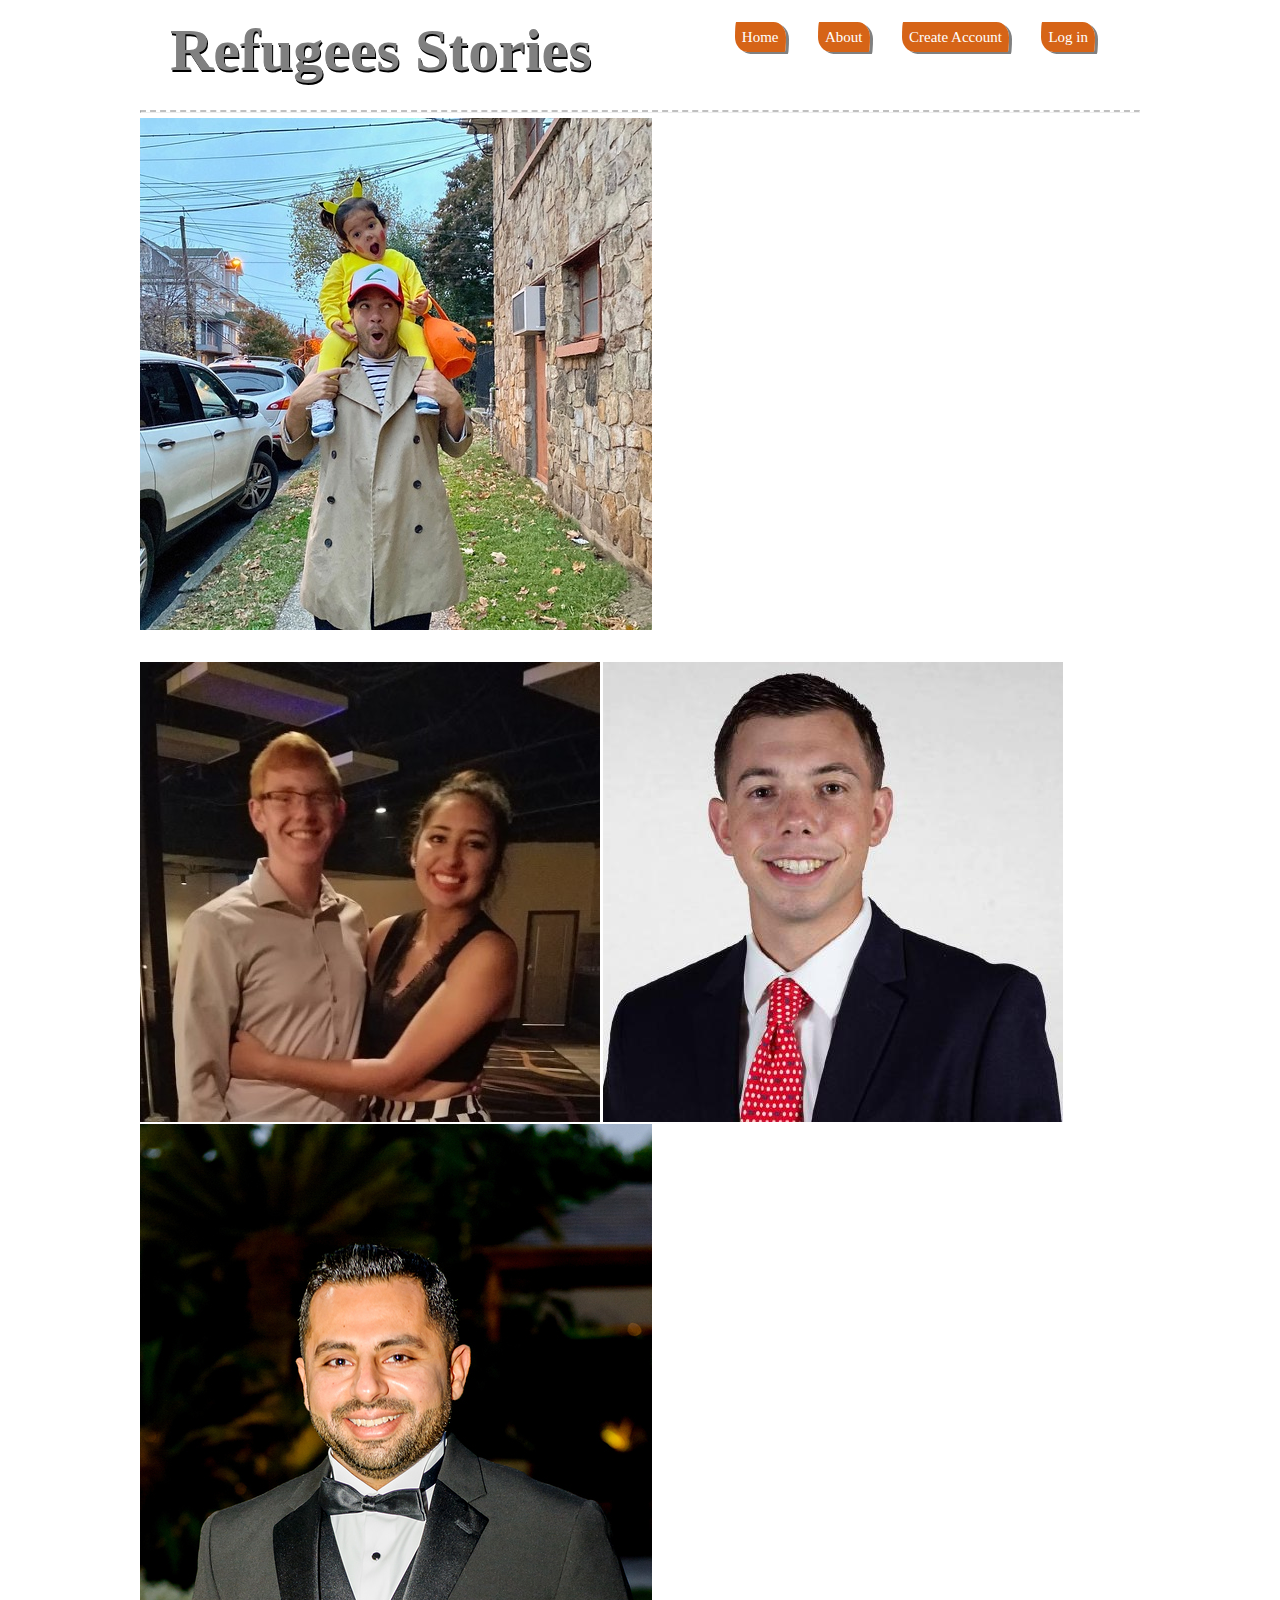
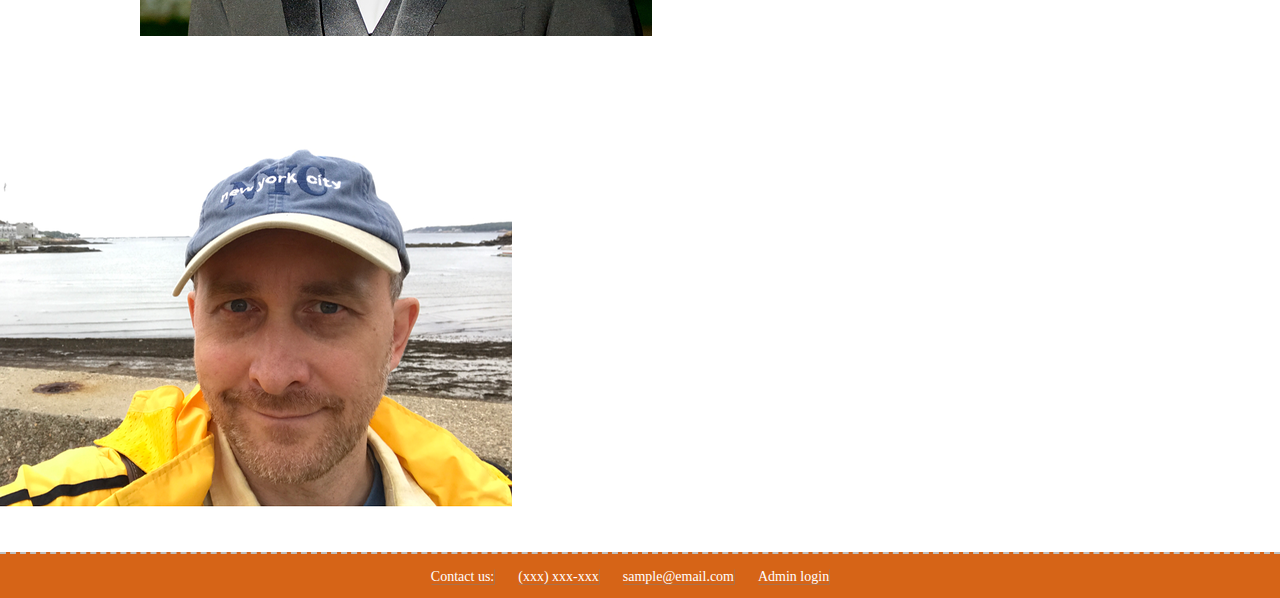
==== about.html @ 1e2b2f4b "still working" ====
<!doctype html>

<html lang="en">
<head>
  <meta charset="utf-8">

  <title>Refugees Stories</title>
  <meta name="viewport" content="width=device-width, initial-scale=1.0">
  
  <link href="css/index.css" rel="stylesheet">
  <link href="https://fonts.googleapis.com/css?family=Bebas+Neue&display=swap" rel="stylesheet">
  <!--[if lt IE 9]>
    <script src="https://cdnjs.cloudflare.com/ajax/libs/html5shiv/3.7.3/html5shiv.js"></script>
  <![endif]-->
</head>

<body>

  
     
  <div class="container home">
      <nav class="navigation">
        <div class="refugees-stories">Refugees Stories</div>
          <div>
          <a href="index.html">Home</a>
          <a href="#">About</a>
          <a href="#">Create Account</a>
          <a href="#" class="log">Log in</a>
          </div>
          </nav>
          <hr>
          <img class="refugees" src="img/ariel.jfif" alt=".">
         
        

    
      <div class="text-content">
        <h2></h2>
        <p></p> 
        <p></p>
        
      </div>
     <div class="img-content">
        <img src="img/chase.jfif">
        <img src="img/nathan.jfif" alt=".">
      </div>
    </section>

   
          <img src="img/remon.jfif" class="img-fluid rounded" alt=".">
      
      </div>
     
    </section>
    <section class="content-destination">
      <img src="img/vlad.png" alt="Second slide">
    
      
    </section>
  </div><!-- container -->

  <footer class="footer">
    <p>
    <a>Contact us:</a>
      <a>(xxx) xxx-xxx</a>
        <a>sample@email.com</a>
      <a>Admin login</a> </p>
  </footer>

</body>
</html>
---- css/index.css ----
.btn-styling {
  background-color: #117b96;
  color: white;
  padding: 15px 32px;
  text-align: center;
  font-size: 1.8em;
  border-radius: 20px;
  width: 210px;
}
.mobile-styling {
  display: flex;
  flex-direction: column;
  width: 100%;
  margin-left: 3px;
  font-size: 10px;
}
.direction {
  display: flex;
  flex-direction: column;
  width: 95%;
}
/* http://meyerweb.com/eric/tools/css/reset/ 
   v2.0 | 20110126
   License: none (public domain)
*/
html,
body,
div,
span,
applet,
object,
iframe,
h1,
h2,
h3,
h4,
h5,
h6,
p,
blockquote,
pre,
a,
abbr,
acronym,
address,
big,
cite,
code,
del,
dfn,
em,
img,
ins,
kbd,
q,
s,
samp,
small,
strike,
strong,
sub,
sup,
tt,
var,
b,
u,
i,
center,
dl,
dt,
dd,
ol,
ul,
li,
fieldset,
form,
label,
legend,
table,
caption,
tbody,
tfoot,
thead,
tr,
th,
td,
article,
aside,
canvas,
details,
embed,
figure,
figcaption,
footer,
header,
hgroup,
menu,
nav,
output,
ruby,
section,
summary,
time,
mark,
audio,
video {
  margin: 0;
  padding: 0;
  border: 0;
  font-size: 100%;
  font: inherit;
  vertical-align: baseline;
}
/* HTML5 display-role reset for older browsers */
article,
aside,
details,
figcaption,
figure,
footer,
header,
hgroup,
menu,
nav,
section {
  display: block;
}
body {
  line-height: 1;
}
ol,
ul {
  list-style: none;
}
blockquote,
q {
  quotes: none;
}
blockquote:before,
blockquote:after,
q:before,
q:after {
  content: '';
  content: none;
}
table {
  border-collapse: collapse;
  border-spacing: 0;
}
* {
  box-sizing: border-box;
}
html {
  font-size: 62.5%;
}
html,
body {
  font-family: 'Alegreya', serif;
  
}
h1,
h2,
h3,
h4 {
  font-family: 'Lobster', cursive;
}
h5 {
  font-family: 'Indie Flower', cursive;
}
h1 {
  font-size: 4rem;
}
h2 {
  font-family: 'Bebas Neue', cursive;
  text-shadow: 1px 1px gray;
  font-size: 2.8rem;
  padding-bottom: 10px;
}
h4 {
  
  font-family: 'Lobster', cursive;
font-weight: 700;
  font-size: 2.0rem;
  padding-bottom: 10px;
}
p {
  line-height: 1.5;
  font-size: 1.4rem;
  padding-bottom: 10px;
}
img {
  max-width: 100%;
  height: auto;
}
.container {
  max-width: 1000px;
  width: auto;
  margin: 0 auto;
}
.navigation {
  display: flex;
  justify-content: space-between;
  margin: 30px;
}
@media (max-width: 500px) {
  .navigation {
    display: flex;
    flex-direction: column;
    align-items: center;
    margin-bottom: 1px;
  }
}
.navigation a {
  margin-bottom: 10px;
  margin: 15px;
  text-align: center;
  color: white;
  font-size: 1.5rem;
  text-decoration: none;
  top: 200px;
  background-color: rgb(214, 100, 23);
  border-radius: 10px 100px / 120px;
  padding: 7px;
  box-shadow: 3px 2px gray;
  }



@media (max-width: 500px) {
  .navigation a {
    align-items: center;
    margin-bottom: 25px;
    font-size: 1.1rem;
    width: 90%;
    margin: 5px;
  }
}
.refugees-stories {
  margin-top: -10px;
  font-family: 'Alegreya', serif;
  font-weight: 900;
  font-size: 6rem;
  text-shadow: 1px 2px black;
  color: gray;
  width:auto;

    
  }

@media (max-width: 500px) {
  .refugees-stories {
    margin-bottom: 15px;
    font-weight: 700;
  font-size: 4rem;
  text-shadow: 1px 1px black;
  }
}
hr {
  border-top: 2px dashed silver;
  width: 100%;
  margin-right: 800px;
 }
.footer {
  width: 100%;
  border-top: 2px dashed silver;
  background:rgb(214, 100, 23);

  
}
.footer p {
  text-align: center;
  margin-right: 20px;
  color: white;
  font-size: 1.6rem;
  padding: 10px;
  
}


.home .content-section {
  margin: 30px 0;
  display: flex;
  flex-wrap: wrap;
  justify-content: space-between;
}
@media (max-width: 500px) {
  .home .content-section {
    display: flex;
    flex-direction: column;
    width: 100%;
    margin-left: 3px;
    font-size: 10px;
  }
}
.home .content-section .text-content {
  width: 48%;
  padding-right: 1%;
  font-size: 11px;
}
@media (max-width: 500px) {
  .home .content-section .text-content {
    display: flex;
    flex-direction: column;
    width: 100%;
    margin-left: 3px;
    font-size: 10px;
  }
}
.home .content-section .img-content {
  width: 48%;
  padding-left: 1%;
}
@media (max-width: 500px) {
  .home .content-section .img-content {
    display: flex;
    flex-direction: column;
    width: 95%;
  }
}
.home .content-section .img-content img {
  border-radius: 10px;
}
.home .inverse-content {
  padding-bottom: 30px;
  border-bottom: 2px dashed silver;
}
@media (max-width: 500px) {
  .home .inverse-content {
    display: flex;
    flex-direction: column-reverse;
    width: 100%;
  }
}
.home .inverse-content .text-content {
  padding-left: 1%;
  padding-right: 0;
}
@media (max-width: 500px) {
  .home .inverse-content .text-content {
    display: flex;
    flex-direction: column;
    width: 100%;
    margin-left: 3px;
    font-size: 10px;
  }
}
.home .inverse-content .img-content {
  padding-right: 1%;
  padding-left: 0;
}
@media (max-width: 500px) {
  .home .inverse-content .img-content {
    display: flex;
    flex-direction: column;
    width: 95%;
  }
}
.home .content-destination {
  width: 75%;
  margin: 0 auto 30px;
}
.home .content-destination img {
  border-radius: 10px;
}
.home .content-pick {
  padding-top: 30px;
  border-top: 2px dashed silver;
  display: flex;
  justify-content: space-between;
}
@media (max-width: 500px) {
  .home .content-pick {
    display: flex;
    flex-direction: column;
    margin-left: 10px;
  }
}
.home .content-pick .destination {
  width: 30%;
  margin-bottom: 30px;
}
@media (max-width: 500px) {
  .home .content-pick .destination {
    display: flex;
    flex-direction: column;
    align-items: center;
    width: 100%;
  }
}
.home .content-pick .destination .btn {
  background-color: #117b96;
  color: white;
  padding: 15px 28px;
  text-align: center;
  font-size: 1.2em;
  border-radius: 25px;
  width: 130px;
}
.home .first-content > p {
  border-bottom: 2px dashed silver;
  margin-bottom: 5px;
  margin-left: 10px;
  font-size: 14px;
}

a {
  margin: 10px;
  font-size: 14px;
  box-shadow: 0.5px 0.5px gray;
}

@media (max-width: 500px) {
  .footer p {
    font-size: 12px;
   
  }
}

.home h2 {
  margin-left: 3px;
}


.refugees:hover {
  animation: shake 0.82s cubic-bezier(.36,.07,.19,.97) both;
  transform: translate3d(0, 0, 0);
  perspective: 1000px;
}

@keyframes shake {
  10%, 90% {
    transform: translate3d(-1px, 0, 0);
  }
  
  20%, 80% {
    transform: translate3d(2px, 0, 0);
  }

  30%, 50%, 70% {
    transform: translate3d(-4px, 0, 0);
  }

  40%, 60% {
    transform: translate3d(4px, 0, 0);
  }
}

a:active {
  
  transform: translateY(4px);
}
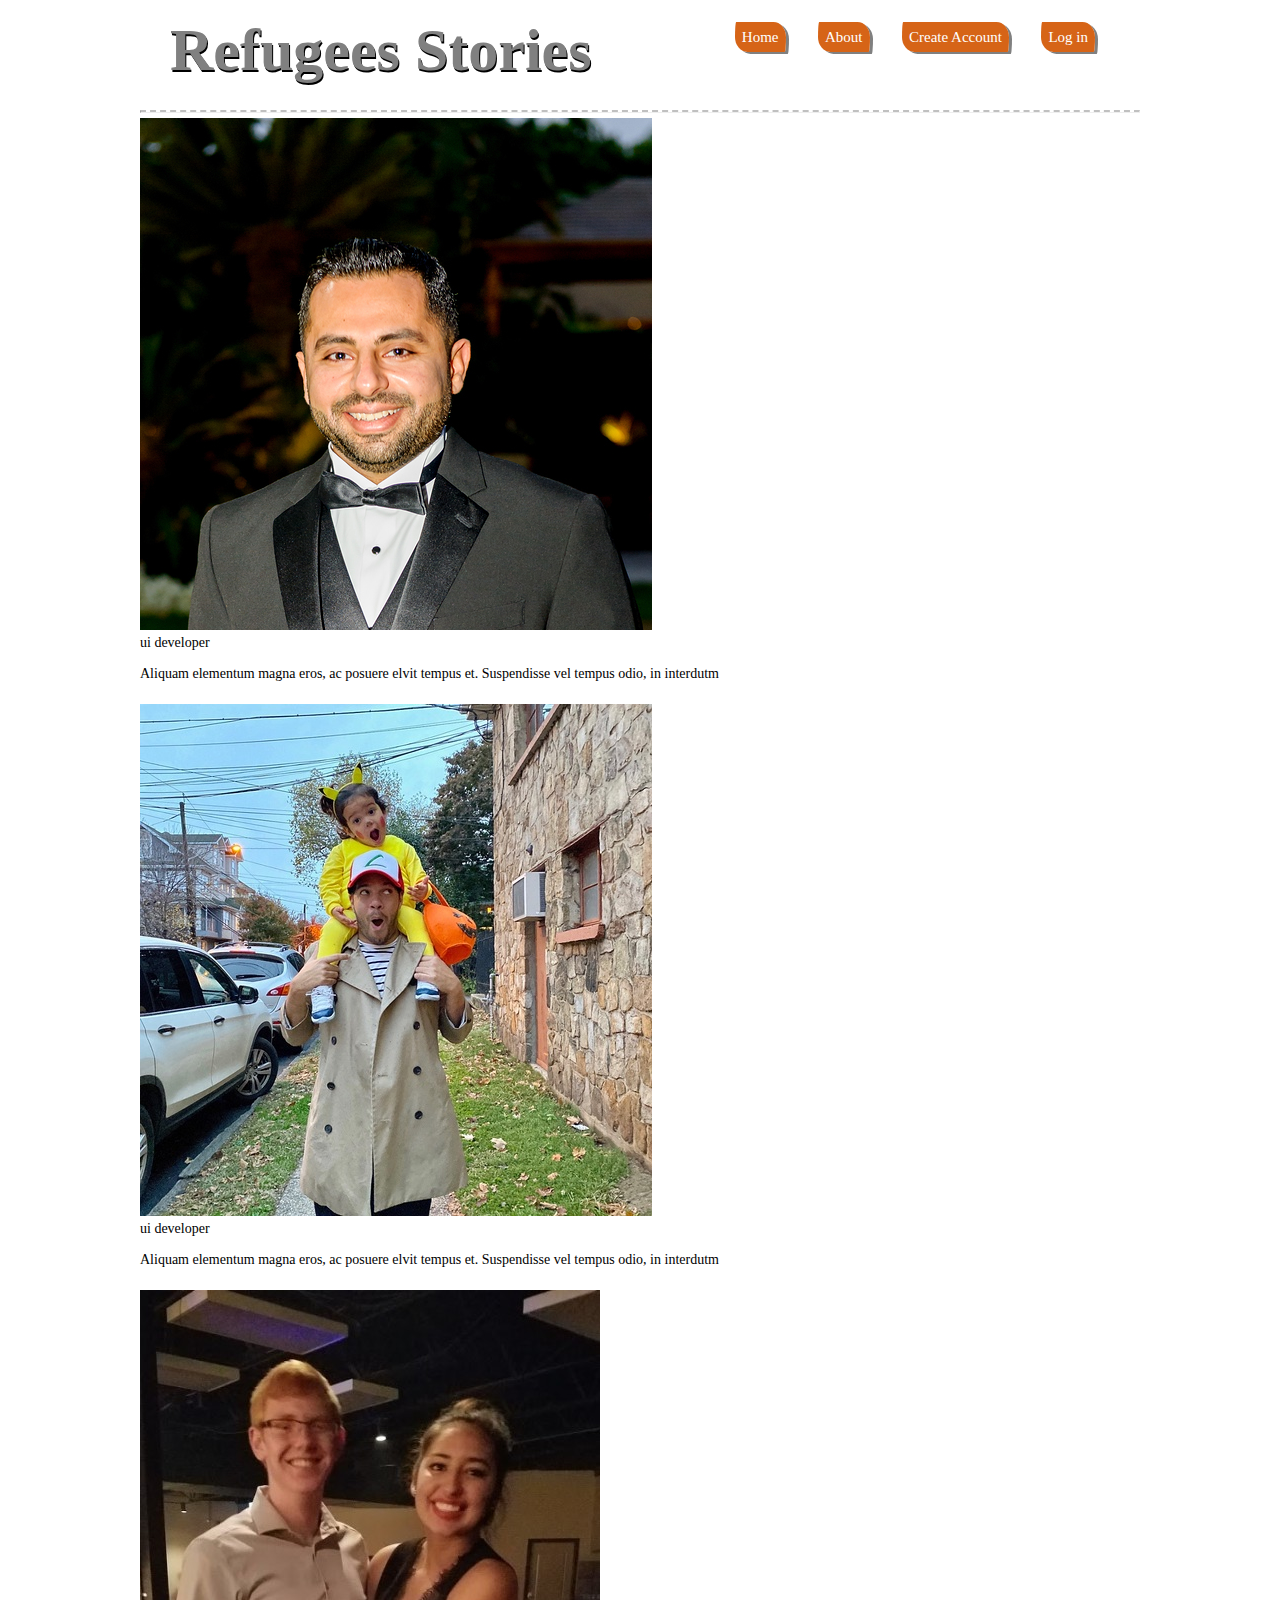
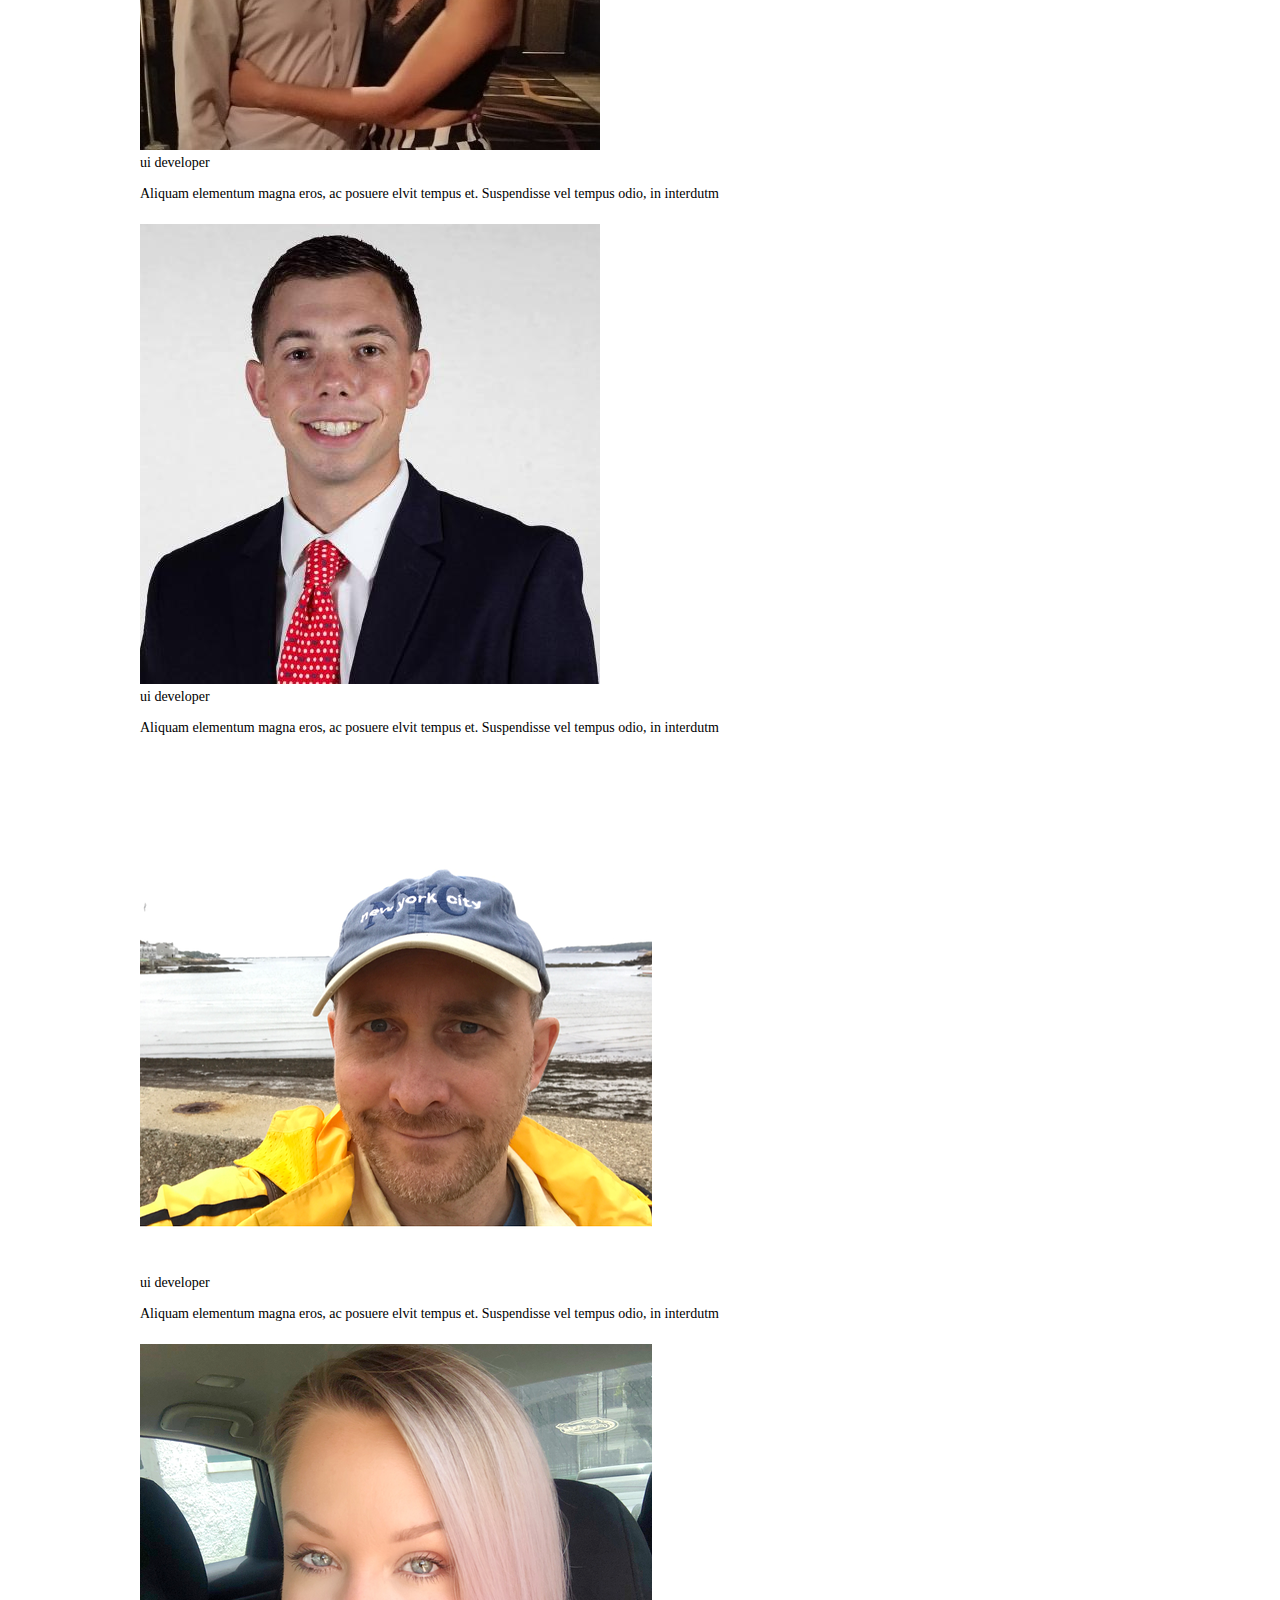
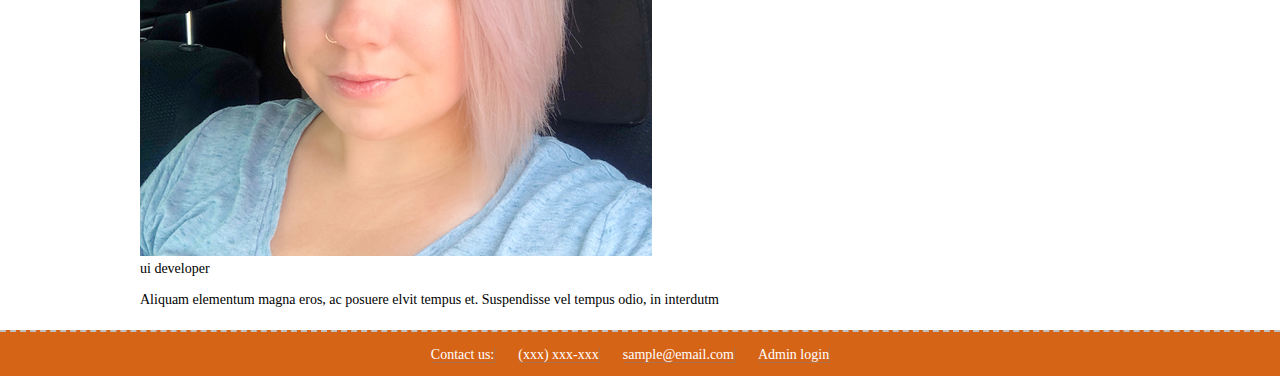
==== commit f0ad2354: "about page" ====
--- a/about.html
+++ b/about.html
@@ -8,6 +8,7 @@
   <meta name="viewport" content="width=device-width, initial-scale=1.0">
   
   <link href="css/index.css" rel="stylesheet">
+  <link rel="stylesheet" href="https://cdnjs.cloudflare.com/ajax/libs/font-awesome/4.7.0/css/font-awesome.min.css">
   <link href="https://fonts.googleapis.com/css?family=Bebas+Neue&display=swap" rel="stylesheet">
   <!--[if lt IE 9]>
     <script src="https://cdnjs.cloudflare.com/ajax/libs/html5shiv/3.7.3/html5shiv.js"></script>
@@ -29,32 +30,56 @@
           </div>
           </nav>
           <hr>
-          <img class="refugees" src="img/ariel.jfif" alt=".">
-         
+
+  <section>
         
+          <div class="remon">
+          <img src="img/remon.jfif" >
+          <p>ui developer</p> 
+          <p>Aliquam elementum magna eros, ac posuere elvit tempus et. Suspendisse vel tempus odio, in interdutm</p>
+              <i class="fab fa-github"></i>
+              <i class="fab fa-linkedin"></i>
+            </div>
+          
+            <div class="ariel">
+          <img src="img/ariel.jfif">
+          <p>ui developer</p>
+          <p>Aliquam elementum magna eros, ac posuere elvit tempus et. Suspendisse vel tempus odio, in interdutm</p>
+          <i class="fab fa-github"></i>
+          <i class="fab fa-linkedin"></i>
+        </div>
+      
+        <div class="chase">
+        <img src="img/chase.jfif">
+        <p>ui developer</p>
+        <p>Aliquam elementum magna eros, ac posuere elvit tempus et. Suspendisse vel tempus odio, in interdutm</p>
+        <i class="fab fa-github"></i>
+              <i class="fab fa-linkedin"></i>
+            </div>
 
-    
-      <div class="text-content">
-        <h2></h2>
-        <p></p> 
-        <p></p>
-        
+              <div class="nathan">
+        <img src="img/nathan.jfif" >
+        <p>ui developer</p>
+        <p>Aliquam elementum magna eros, ac posuere elvit tempus et. Suspendisse vel tempus odio, in interdutm</p>
+     <i class="fab fa-github"></i>
+              <i class="fab fa-linkedin"></i>
+            </div>
+
+              <div class="vlad">
+      <img src="img/vlad.png" >
+      <p>ui developer</p>
+      <p>Aliquam elementum magna eros, ac posuere elvit tempus et. Suspendisse vel tempus odio, in interdutm</p>
+      <i class="fab fa-github"></i>
+      <i class="fab fa-linkedin"></i>
+    </div>
+
+      <div class="lindsey">
+      <img src="img/lindsey.png" >
+      <p>ui developer</p>
+      <p>Aliquam elementum magna eros, ac posuere elvit tempus et. Suspendisse vel tempus odio, in interdutm</p>
+      <i class="fab fa-github"></i>
+      <i class="fab fa-linkedin"></i>
       </div>
-     <div class="img-content">
-        <img src="img/chase.jfif">
-        <img src="img/nathan.jfif" alt=".">
-      </div>
-    </section>
-
-   
-          <img src="img/remon.jfif" class="img-fluid rounded" alt=".">
-      
-      </div>
-     
-    </section>
-    <section class="content-destination">
-      <img src="img/vlad.png" alt="Second slide">
-    
       
     </section>
   </div><!-- container -->
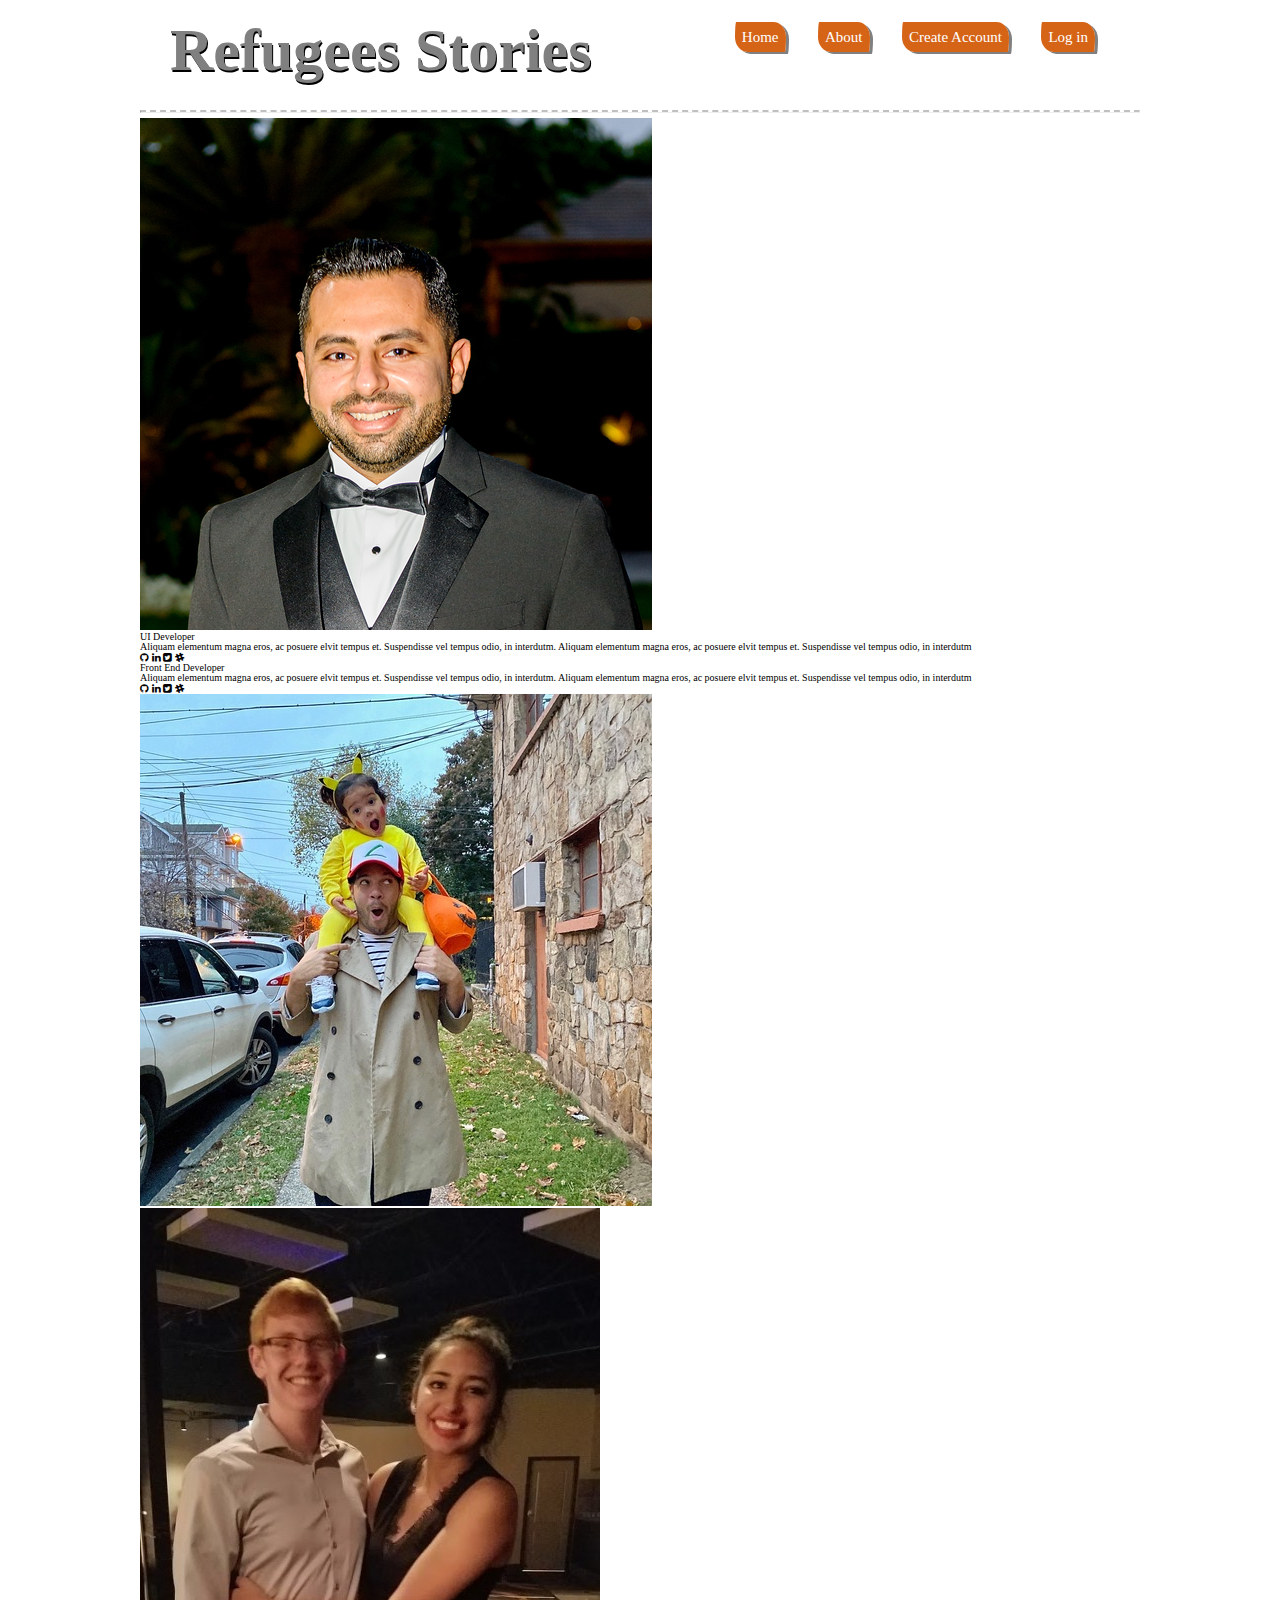
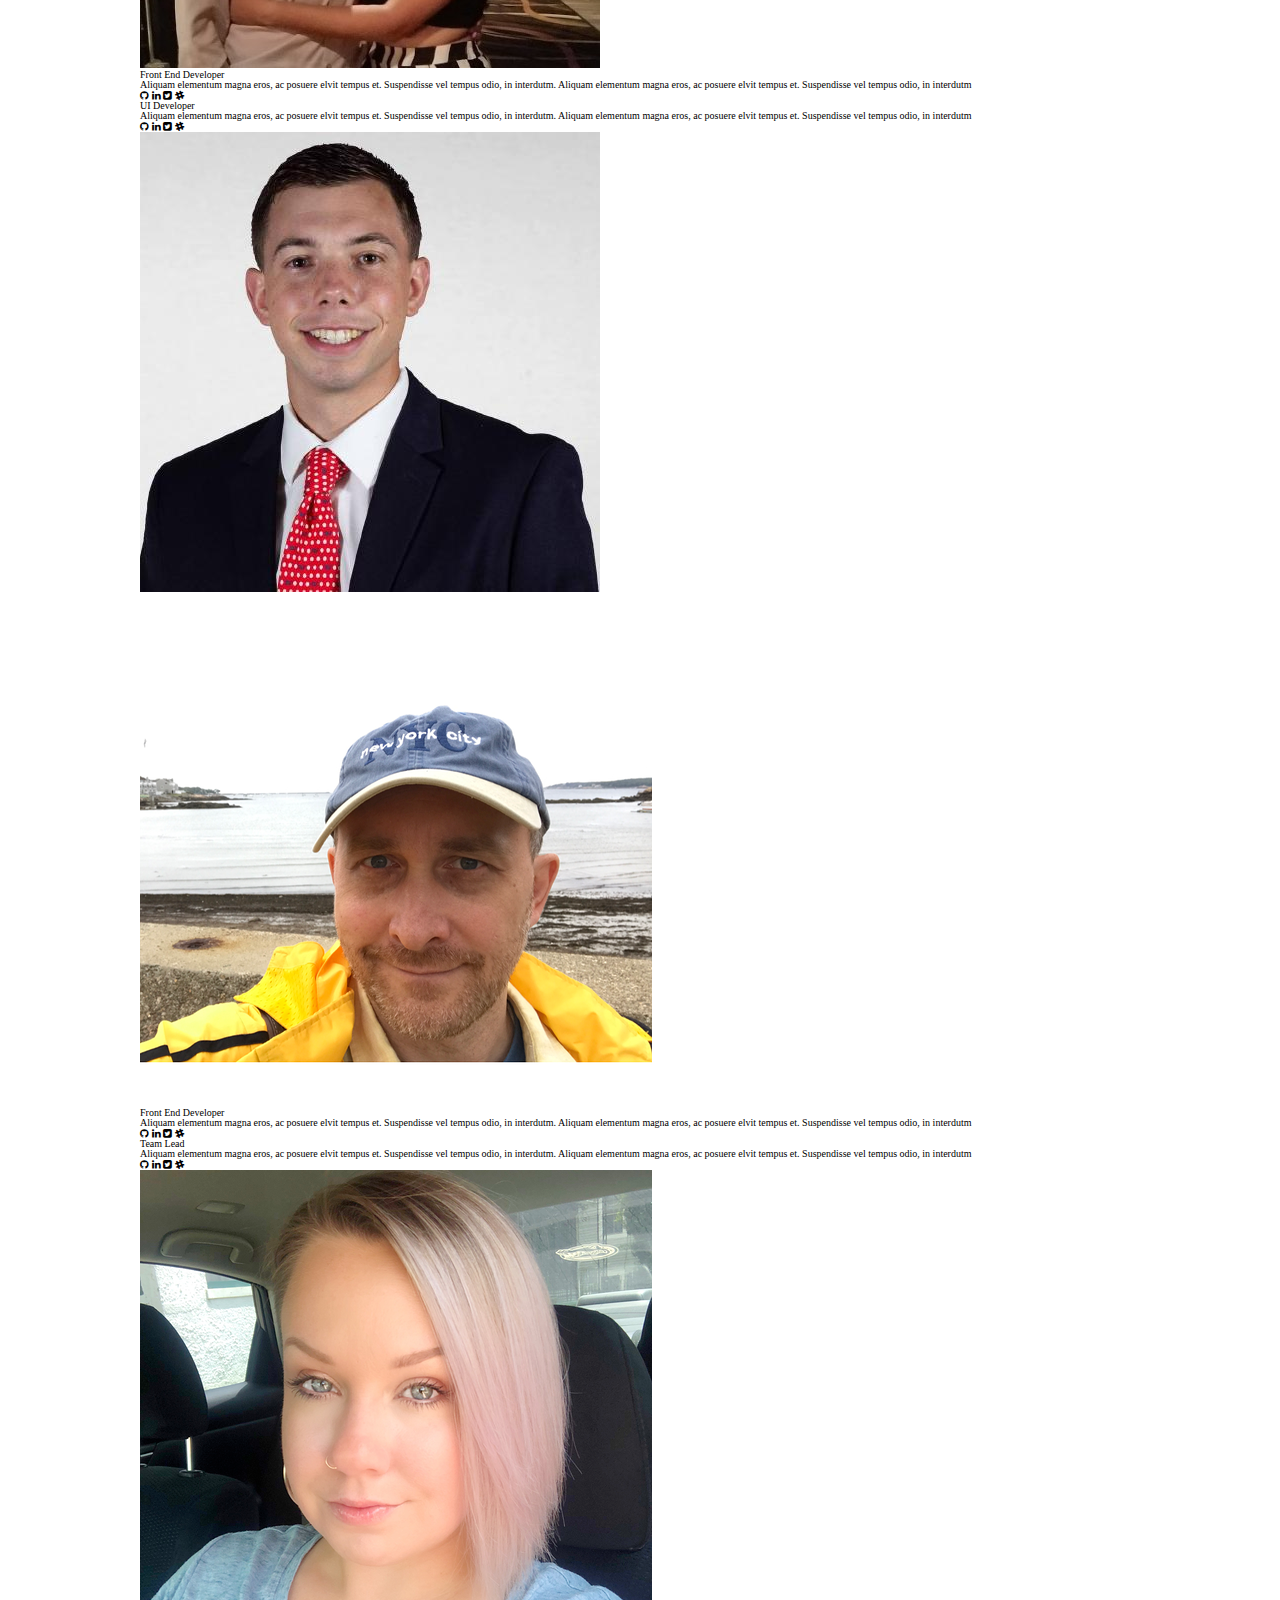
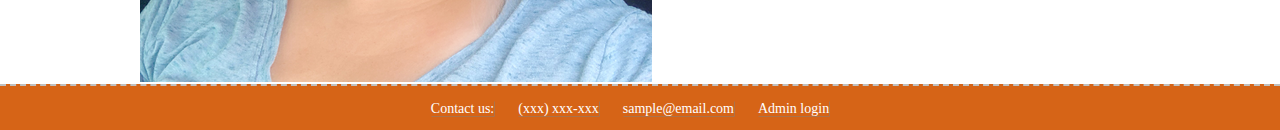
==== commit 69092015: "Add files via upload" ====
--- a/about.html
+++ b/about.html
@@ -1,96 +1,144 @@
-<!doctype html>
-
-<html lang="en">
-<head>
-  <meta charset="utf-8">
-
-  <title>Refugees Stories</title>
-  <meta name="viewport" content="width=device-width, initial-scale=1.0">
-  
-  <link href="css/index.css" rel="stylesheet">
-  <link rel="stylesheet" href="https://cdnjs.cloudflare.com/ajax/libs/font-awesome/4.7.0/css/font-awesome.min.css">
-  <link href="https://fonts.googleapis.com/css?family=Bebas+Neue&display=swap" rel="stylesheet">
-  <!--[if lt IE 9]>
-    <script src="https://cdnjs.cloudflare.com/ajax/libs/html5shiv/3.7.3/html5shiv.js"></script>
-  <![endif]-->
-</head>
-
-<body>
-
-  
-     
-  <div class="container home">
-      <nav class="navigation">
-        <div class="refugees-stories">Refugees Stories</div>
-          <div>
-          <a href="index.html">Home</a>
-          <a href="#">About</a>
-          <a href="#">Create Account</a>
-          <a href="#" class="log">Log in</a>
-          </div>
-          </nav>
-          <hr>
-
-  <section>
-        
-          <div class="remon">
-          <img src="img/remon.jfif" >
-          <p>ui developer</p> 
-          <p>Aliquam elementum magna eros, ac posuere elvit tempus et. Suspendisse vel tempus odio, in interdutm</p>
-              <i class="fab fa-github"></i>
-              <i class="fab fa-linkedin"></i>
-            </div>
-          
-            <div class="ariel">
-          <img src="img/ariel.jfif">
-          <p>ui developer</p>
-          <p>Aliquam elementum magna eros, ac posuere elvit tempus et. Suspendisse vel tempus odio, in interdutm</p>
-          <i class="fab fa-github"></i>
-          <i class="fab fa-linkedin"></i>
-        </div>
-      
-        <div class="chase">
-        <img src="img/chase.jfif">
-        <p>ui developer</p>
-        <p>Aliquam elementum magna eros, ac posuere elvit tempus et. Suspendisse vel tempus odio, in interdutm</p>
-        <i class="fab fa-github"></i>
-              <i class="fab fa-linkedin"></i>
-            </div>
-
-              <div class="nathan">
-        <img src="img/nathan.jfif" >
-        <p>ui developer</p>
-        <p>Aliquam elementum magna eros, ac posuere elvit tempus et. Suspendisse vel tempus odio, in interdutm</p>
-     <i class="fab fa-github"></i>
-              <i class="fab fa-linkedin"></i>
-            </div>
-
-              <div class="vlad">
-      <img src="img/vlad.png" >
-      <p>ui developer</p>
-      <p>Aliquam elementum magna eros, ac posuere elvit tempus et. Suspendisse vel tempus odio, in interdutm</p>
-      <i class="fab fa-github"></i>
-      <i class="fab fa-linkedin"></i>
-    </div>
-
-      <div class="lindsey">
-      <img src="img/lindsey.png" >
-      <p>ui developer</p>
-      <p>Aliquam elementum magna eros, ac posuere elvit tempus et. Suspendisse vel tempus odio, in interdutm</p>
-      <i class="fab fa-github"></i>
-      <i class="fab fa-linkedin"></i>
-      </div>
-      
-    </section>
-  </div><!-- container -->
-
-  <footer class="footer">
-    <p>
-    <a>Contact us:</a>
-      <a>(xxx) xxx-xxx</a>
-        <a>sample@email.com</a>
-      <a>Admin login</a> </p>
-  </footer>
-
-</body>
+<!doctype html>
+
+<html lang="en">
+<head>
+  <meta charset="utf-8">
+
+  <title>Refugees Stories</title>
+  <meta name="viewport" content="width=device-width, initial-scale=1.0">
+  
+  <link href="css/index.css" rel="stylesheet">
+  <link rel="stylesheet" href="https://cdnjs.cloudflare.com/ajax/libs/font-awesome/4.7.0/css/font-awesome.min.css">
+  <link href="https://fonts.googleapis.com/css?family=Bebas+Neue&display=swap" rel="stylesheet">
+  <!--[if lt IE 9]>
+    <script src="https://cdnjs.cloudflare.com/ajax/libs/html5shiv/3.7.3/html5shiv.js"></script>
+  <![endif]-->
+</head>
+
+<body>
+
+  
+     
+  <div class="container home">
+      <nav class="navigation">
+        <div class="refugees-stories">Refugees Stories</div>
+          <div>
+          <a href="index.html">Home</a>
+          <a href="#">About</a>
+          <a href="#">Create Account</a>
+          <a href="#" class="log">Log in</a>
+          </div>
+          </nav>
+          <hr>
+
+  
+        
+   
+          <div class="remon">
+          <img class="remon1" src="img/remon.jfif" >
+        
+        <div class="remon2">
+          <div class="dev">UI Developer</div> 
+          <div class="bio">Aliquam elementum magna eros, ac posuere elvit tempus et.
+              Suspendisse vel tempus odio, in interdutm. Aliquam elementum magna eros, ac posuere elvit tempus et.
+              Suspendisse vel tempus odio, in interdutm</div>
+              <div class="icons"><i class="fa fa-github"></i>
+              <i class="fa fa-linkedin"></i>
+              <i class="fa fa-twitter-square"></i>
+              <i class="fa fa-slack"></i> </div>
+        </div>
+      </div>
+     
+
+            <div class="ariel">
+                
+                <div class="ariel2">
+          <div class="dev1">Front End Developer</div>
+          <div class="bio1">Aliquam elementum magna eros, ac posuere elvit tempus et.
+              Suspendisse vel tempus odio, in interdutm. Aliquam elementum magna eros, ac posuere elvit tempus et.
+              Suspendisse vel tempus odio, in interdutm</div>
+              <div class="icons"><i class="fa fa-github"></i>
+                <i class="fa fa-linkedin"></i>
+                <i class="fa fa-twitter-square"></i>
+                <i class="fa fa-slack"></i> </div>
+        </div>
+          <img class="ariel1" src="img/ariel.jfif">
+            </div>
+      
+
+            <div class="chase">
+        
+        <img class="remon1" src="img/chase.jfif">
+        <div class="chase2">
+        <div class="dev">Front End Developer</div>
+        <div class="bio">Aliquam elementum magna eros, ac posuere elvit tempus et.
+            Suspendisse vel tempus odio, in interdutm. Aliquam elementum magna eros, ac posuere elvit tempus et.
+            Suspendisse vel tempus odio, in interdutm</div>
+            <div class="icons"><i class="fa fa-github"></i>
+              <i class="fa fa-linkedin"></i>
+              <i class="fa fa-twitter-square"></i>
+              <i class="fa fa-slack"></i> </div>
+            </div>
+          </div>
+
+              <div class="nathan">
+                  <div class="nathan2">
+        <div class="dev1">UI Developer</div>
+        <div class="bio1">Aliquam elementum magna eros, ac posuere elvit tempus et.
+            Suspendisse vel tempus odio, in interdutm. Aliquam elementum magna eros, ac posuere elvit tempus et.
+            Suspendisse vel tempus odio, in interdutm</div>
+            <div class="icons"><i class="fa fa-github"></i>
+              <i class="fa fa-linkedin"></i>
+              <i class="fa fa-twitter-square"></i>
+              <i class="fa fa-slack"></i> </div>
+            </div>
+            <img class="nathan1" src="img/nathan.jfif" >
+          </div>
+
+
+
+
+
+              <div class="vlad">
+      <img class="remon1" src="img/vlad.png" >
+      <div class="vlad2">
+      <div class="dev">Front End Developer </div>
+      <div class="bio">Aliquam elementum magna eros, ac posuere elvit tempus et.
+          Suspendisse vel tempus odio, in interdutm. Aliquam elementum magna eros, ac posuere elvit tempus et.
+          Suspendisse vel tempus odio, in interdutm</div>
+          <div class="icons"><i class="fa fa-github"></i>
+            <i class="fa fa-linkedin"></i>
+            <i class="fa fa-twitter-square"></i>
+            <i class="fa fa-slack"></i> </div>
+    </div>
+    </div>
+
+      <div class="lindsey">
+          <div class="lindsey2">
+      <div class="dev1">Team Lead</div>
+      <div class="bio1">Aliquam elementum magna eros, ac posuere elvit tempus et.
+         Suspendisse vel tempus odio, in interdutm. Aliquam elementum magna eros, ac posuere elvit tempus et.
+         Suspendisse vel tempus odio, in interdutm</div>
+         <div class="icons"><i class="fa fa-github"></i>
+          <i class="fa fa-linkedin"></i>
+          <i class="fa fa-twitter-square"></i>
+          <i class="fa fa-slack"></i> </div>
+      </div>
+      <img class="lindsey1" src="img/lindsey.png" >
+      </div>
+
+
+
+  
+  </div><!-- container -->
+
+  <footer class="footer">
+    <p>
+    <a>Contact us:</a>
+      <a>(xxx) xxx-xxx</a>
+        <a>sample@email.com</a>
+      <a>Admin login</a> </p>
+  </footer>
+
+</body>
 </html>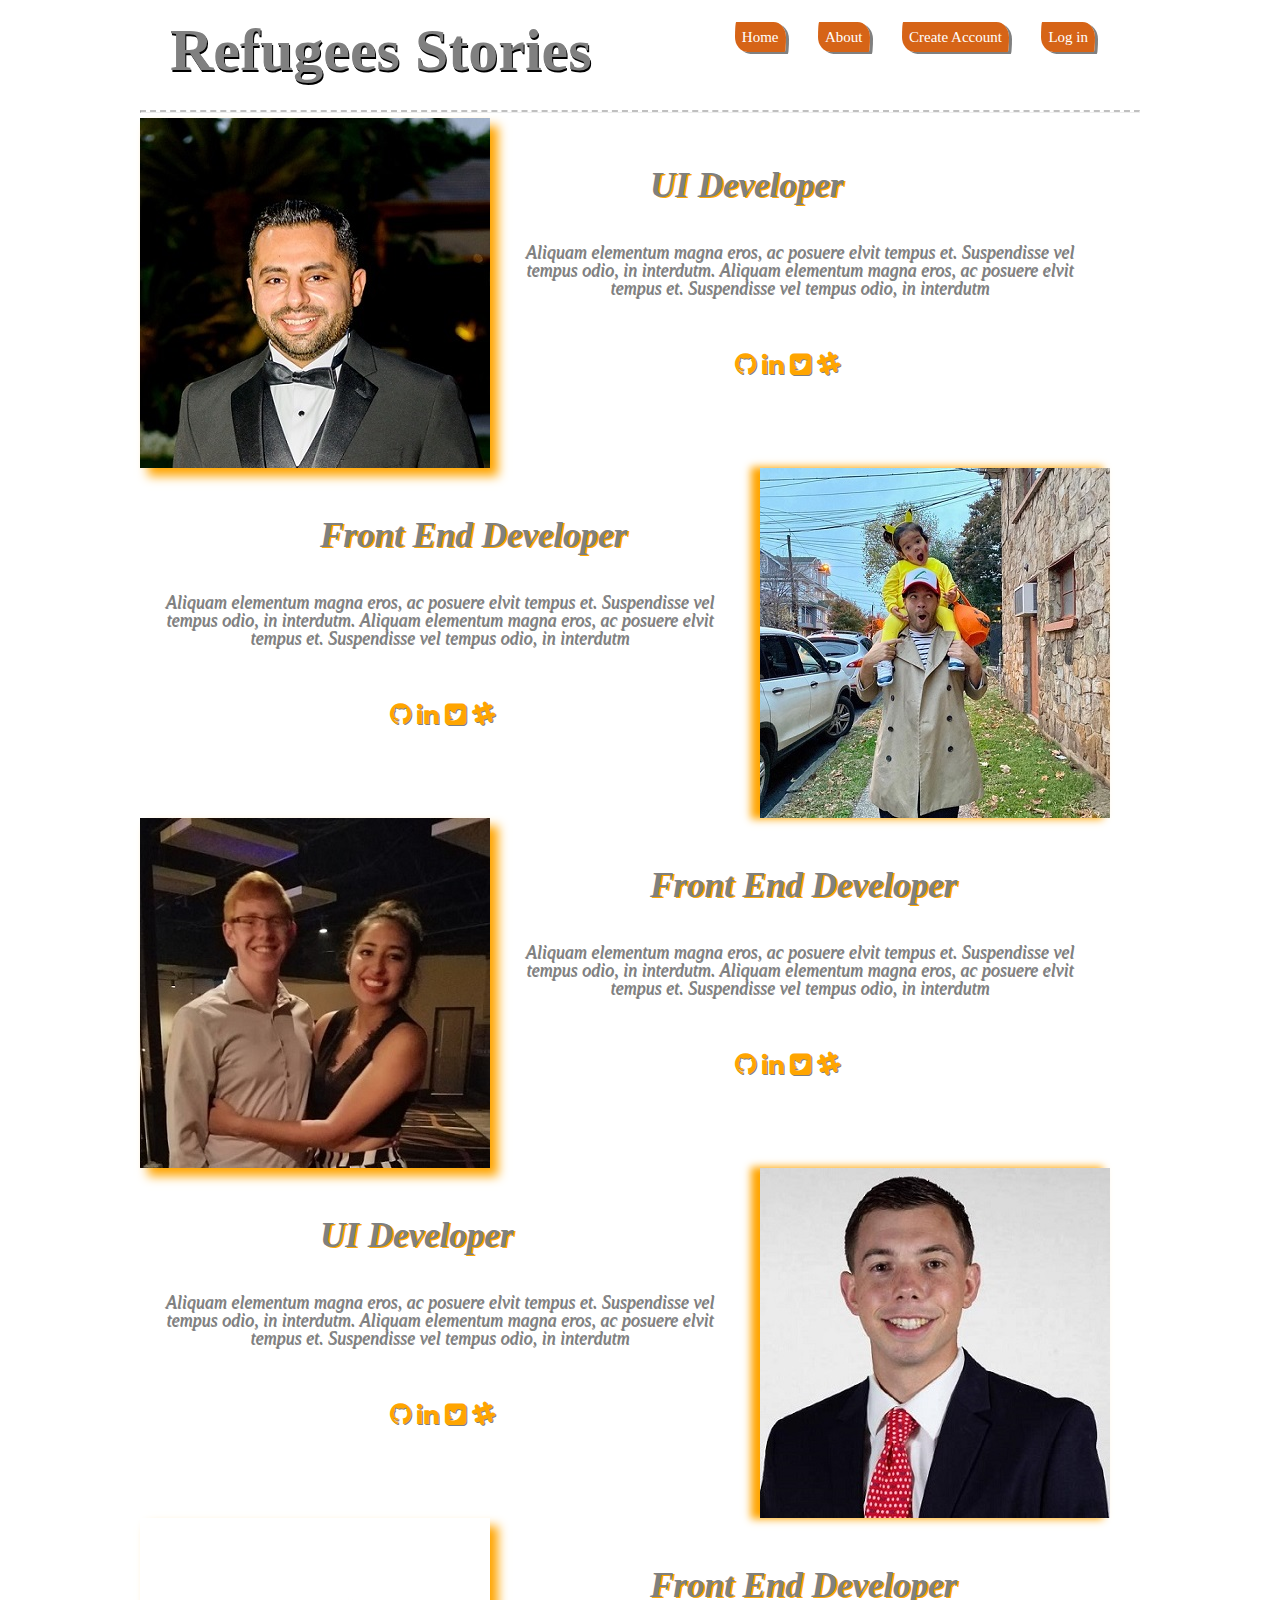
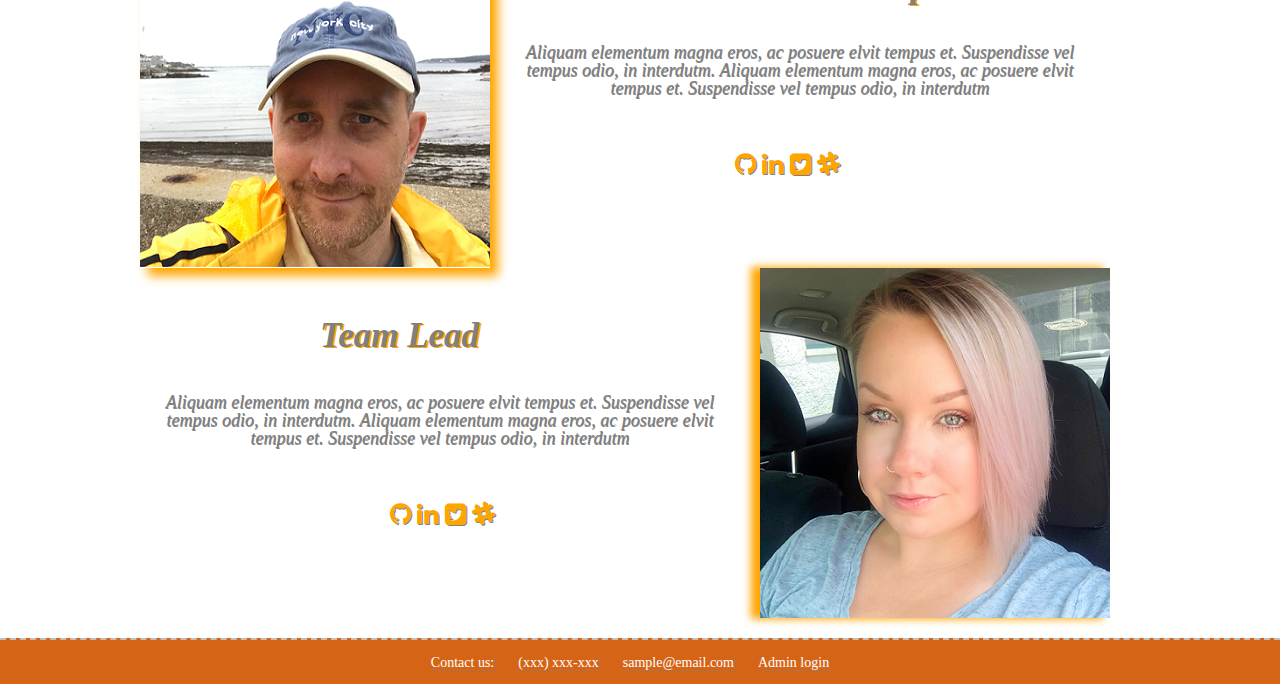
==== commit 3be37703: "edit files" ====
--- a/about.html
+++ b/about.html
@@ -1,144 +1,144 @@
-<!doctype html>
-
-<html lang="en">
-<head>
-  <meta charset="utf-8">
-
-  <title>Refugees Stories</title>
-  <meta name="viewport" content="width=device-width, initial-scale=1.0">
-  
-  <link href="css/index.css" rel="stylesheet">
-  <link rel="stylesheet" href="https://cdnjs.cloudflare.com/ajax/libs/font-awesome/4.7.0/css/font-awesome.min.css">
-  <link href="https://fonts.googleapis.com/css?family=Bebas+Neue&display=swap" rel="stylesheet">
-  <!--[if lt IE 9]>
-    <script src="https://cdnjs.cloudflare.com/ajax/libs/html5shiv/3.7.3/html5shiv.js"></script>
-  <![endif]-->
-</head>
-
-<body>
-
-  
-     
-  <div class="container home">
-      <nav class="navigation">
-        <div class="refugees-stories">Refugees Stories</div>
-          <div>
-          <a href="index.html">Home</a>
-          <a href="#">About</a>
-          <a href="#">Create Account</a>
-          <a href="#" class="log">Log in</a>
-          </div>
-          </nav>
-          <hr>
-
-  
-        
-   
-          <div class="remon">
-          <img class="remon1" src="img/remon.jfif" >
-        
-        <div class="remon2">
-          <div class="dev">UI Developer</div> 
-          <div class="bio">Aliquam elementum magna eros, ac posuere elvit tempus et.
-              Suspendisse vel tempus odio, in interdutm. Aliquam elementum magna eros, ac posuere elvit tempus et.
-              Suspendisse vel tempus odio, in interdutm</div>
-              <div class="icons"><i class="fa fa-github"></i>
-              <i class="fa fa-linkedin"></i>
-              <i class="fa fa-twitter-square"></i>
-              <i class="fa fa-slack"></i> </div>
-        </div>
-      </div>
-     
-
-            <div class="ariel">
-                
-                <div class="ariel2">
-          <div class="dev1">Front End Developer</div>
-          <div class="bio1">Aliquam elementum magna eros, ac posuere elvit tempus et.
-              Suspendisse vel tempus odio, in interdutm. Aliquam elementum magna eros, ac posuere elvit tempus et.
-              Suspendisse vel tempus odio, in interdutm</div>
-              <div class="icons"><i class="fa fa-github"></i>
-                <i class="fa fa-linkedin"></i>
-                <i class="fa fa-twitter-square"></i>
-                <i class="fa fa-slack"></i> </div>
-        </div>
-          <img class="ariel1" src="img/ariel.jfif">
-            </div>
-      
-
-            <div class="chase">
-        
-        <img class="remon1" src="img/chase.jfif">
-        <div class="chase2">
-        <div class="dev">Front End Developer</div>
-        <div class="bio">Aliquam elementum magna eros, ac posuere elvit tempus et.
-            Suspendisse vel tempus odio, in interdutm. Aliquam elementum magna eros, ac posuere elvit tempus et.
-            Suspendisse vel tempus odio, in interdutm</div>
-            <div class="icons"><i class="fa fa-github"></i>
-              <i class="fa fa-linkedin"></i>
-              <i class="fa fa-twitter-square"></i>
-              <i class="fa fa-slack"></i> </div>
-            </div>
-          </div>
-
-              <div class="nathan">
-                  <div class="nathan2">
-        <div class="dev1">UI Developer</div>
-        <div class="bio1">Aliquam elementum magna eros, ac posuere elvit tempus et.
-            Suspendisse vel tempus odio, in interdutm. Aliquam elementum magna eros, ac posuere elvit tempus et.
-            Suspendisse vel tempus odio, in interdutm</div>
-            <div class="icons"><i class="fa fa-github"></i>
-              <i class="fa fa-linkedin"></i>
-              <i class="fa fa-twitter-square"></i>
-              <i class="fa fa-slack"></i> </div>
-            </div>
-            <img class="nathan1" src="img/nathan.jfif" >
-          </div>
-
-
-
-
-
-              <div class="vlad">
-      <img class="remon1" src="img/vlad.png" >
-      <div class="vlad2">
-      <div class="dev">Front End Developer </div>
-      <div class="bio">Aliquam elementum magna eros, ac posuere elvit tempus et.
-          Suspendisse vel tempus odio, in interdutm. Aliquam elementum magna eros, ac posuere elvit tempus et.
-          Suspendisse vel tempus odio, in interdutm</div>
-          <div class="icons"><i class="fa fa-github"></i>
-            <i class="fa fa-linkedin"></i>
-            <i class="fa fa-twitter-square"></i>
-            <i class="fa fa-slack"></i> </div>
-    </div>
-    </div>
-
-      <div class="lindsey">
-          <div class="lindsey2">
-      <div class="dev1">Team Lead</div>
-      <div class="bio1">Aliquam elementum magna eros, ac posuere elvit tempus et.
-         Suspendisse vel tempus odio, in interdutm. Aliquam elementum magna eros, ac posuere elvit tempus et.
-         Suspendisse vel tempus odio, in interdutm</div>
-         <div class="icons"><i class="fa fa-github"></i>
-          <i class="fa fa-linkedin"></i>
-          <i class="fa fa-twitter-square"></i>
-          <i class="fa fa-slack"></i> </div>
-      </div>
-      <img class="lindsey1" src="img/lindsey.png" >
-      </div>
-
-
-
-  
-  </div><!-- container -->
-
-  <footer class="footer">
-    <p>
-    <a>Contact us:</a>
-      <a>(xxx) xxx-xxx</a>
-        <a>sample@email.com</a>
-      <a>Admin login</a> </p>
-  </footer>
-
-</body>
+<!doctype html>
+
+<html lang="en">
+<head>
+  <meta charset="utf-8">
+
+  <title>Refugees Stories</title>
+  <meta name="viewport" content="width=device-width, initial-scale=1.0">
+  
+  <link href="css/index.css" rel="stylesheet">
+  <link rel="stylesheet" href="https://cdnjs.cloudflare.com/ajax/libs/font-awesome/4.7.0/css/font-awesome.min.css">
+  <link href="https://fonts.googleapis.com/css?family=Bebas+Neue&display=swap" rel="stylesheet">
+  <!--[if lt IE 9]>
+    <script src="https://cdnjs.cloudflare.com/ajax/libs/html5shiv/3.7.3/html5shiv.js"></script>
+  <![endif]-->
+</head>
+
+<body>
+
+  
+     
+  <div class="container home">
+      <nav class="navigation">
+        <div class="refugees-stories">Refugees Stories</div>
+          <div>
+          <a href="index.html">Home</a>
+          <a href="#">About</a>
+          <a href="#">Create Account</a>
+          <a href="#" class="log">Log in</a>
+          </div>
+          </nav>
+          <hr>
+
+  
+        
+   
+          <div class="remon">
+          <img class="remon1" src="img/remon.jfif" >
+        
+        <div class="remon2">
+          <div class="dev">UI Developer</div> 
+          <div class="bio">Aliquam elementum magna eros, ac posuere elvit tempus et.
+              Suspendisse vel tempus odio, in interdutm. Aliquam elementum magna eros, ac posuere elvit tempus et.
+              Suspendisse vel tempus odio, in interdutm</div>
+              <div class="icons"><i class="fa fa-github"></i>
+              <i class="fa fa-linkedin"></i>
+              <i class="fa fa-twitter-square"></i>
+              <i class="fa fa-slack"></i> </div>
+        </div>
+      </div>
+     
+
+            <div class="ariel">
+                
+                <div class="ariel2">
+          <div class="dev1">Front End Developer</div>
+          <div class="bio1">Aliquam elementum magna eros, ac posuere elvit tempus et.
+              Suspendisse vel tempus odio, in interdutm. Aliquam elementum magna eros, ac posuere elvit tempus et.
+              Suspendisse vel tempus odio, in interdutm</div>
+              <div class="icons"><i class="fa fa-github"></i>
+                <i class="fa fa-linkedin"></i>
+                <i class="fa fa-twitter-square"></i>
+                <i class="fa fa-slack"></i> </div>
+        </div>
+          <img class="ariel1" src="img/ariel.jfif">
+            </div>
+      
+
+            <div class="chase">
+        
+        <img class="remon1" src="img/chase.jfif">
+        <div class="chase2">
+        <div class="dev">Front End Developer</div>
+        <div class="bio">Aliquam elementum magna eros, ac posuere elvit tempus et.
+            Suspendisse vel tempus odio, in interdutm. Aliquam elementum magna eros, ac posuere elvit tempus et.
+            Suspendisse vel tempus odio, in interdutm</div>
+            <div class="icons"><i class="fa fa-github"></i>
+              <i class="fa fa-linkedin"></i>
+              <i class="fa fa-twitter-square"></i>
+              <i class="fa fa-slack"></i> </div>
+            </div>
+          </div>
+
+              <div class="nathan">
+                  <div class="nathan2">
+        <div class="dev1">UI Developer</div>
+        <div class="bio1">Aliquam elementum magna eros, ac posuere elvit tempus et.
+            Suspendisse vel tempus odio, in interdutm. Aliquam elementum magna eros, ac posuere elvit tempus et.
+            Suspendisse vel tempus odio, in interdutm</div>
+            <div class="icons"><i class="fa fa-github"></i>
+              <i class="fa fa-linkedin"></i>
+              <i class="fa fa-twitter-square"></i>
+              <i class="fa fa-slack"></i> </div>
+            </div>
+            <img class="nathan1" src="img/nathan.jfif" >
+          </div>
+
+
+
+
+
+              <div class="vlad">
+      <img class="remon1" src="img/vlad.png" >
+      <div class="vlad2">
+      <div class="dev">Front End Developer </div>
+      <div class="bio">Aliquam elementum magna eros, ac posuere elvit tempus et.
+          Suspendisse vel tempus odio, in interdutm. Aliquam elementum magna eros, ac posuere elvit tempus et.
+          Suspendisse vel tempus odio, in interdutm</div>
+          <div class="icons"><i class="fa fa-github"></i>
+            <i class="fa fa-linkedin"></i>
+            <i class="fa fa-twitter-square"></i>
+            <i class="fa fa-slack"></i> </div>
+    </div>
+    </div>
+
+      <div class="lindsey">
+          <div class="lindsey2">
+      <div class="dev1">Team Lead</div>
+      <div class="bio1">Aliquam elementum magna eros, ac posuere elvit tempus et.
+         Suspendisse vel tempus odio, in interdutm. Aliquam elementum magna eros, ac posuere elvit tempus et.
+         Suspendisse vel tempus odio, in interdutm</div>
+         <div class="icons"><i class="fa fa-github"></i>
+          <i class="fa fa-linkedin"></i>
+          <i class="fa fa-twitter-square"></i>
+          <i class="fa fa-slack"></i> </div>
+      </div>
+      <img class="lindsey1" src="img/lindsey.png" >
+      </div>
+
+
+
+  
+  </div><!-- container -->
+
+  <footer class="footer">
+    <p>
+    <a>Contact us:</a>
+      <a>(xxx) xxx-xxx</a>
+        <a>sample@email.com</a>
+      <a>Admin login</a> </p>
+  </footer>
+
+</body>
 </html>--- a/css/index.css
+++ b/css/index.css
@@ -257,6 +257,7 @@
 }
 hr {
   border-top: 2px dashed silver;
+  
   width: 100%;
   margin-right: 800px;
  }
@@ -450,3 +451,141 @@
   transform: translateY(4px);
 }
 
+.remon {
+  display:flex;
+  flex-direction: row;
+  @media (max-width: 500px) {
+   display: flex;
+    flex-wrap: wrap;
+    width: 80%;
+  
+  }
+}
+
+
+
+
+    
+  .dev {
+  font-weight: 700; 
+  font-size: 35px;
+  text-shadow: 2px 1px orange;
+  color: gray;
+  margin-left: 160px;
+  margin-top: 50px;
+  margin-bottom: 40px;
+  
+  }
+  .dev1 {
+    font-weight: 700; 
+    font-size: 35px;
+    text-shadow: 2px 1px orange;
+    color: gray;
+    margin-left: 180px;
+    margin-top: 50px;
+    margin-bottom: 40px;
+    }
+
+ .bio {
+   font-size: 18px;
+   text-align: center;
+   width: 600px;
+   margin-left: 10px;
+   text-shadow: 0.5px 0.5px gray;
+   color: gray;
+ 
+
+ }
+
+ .bio1 {
+  font-size: 18px;
+  text-align: center;
+  width: 600px;
+  margin-right: 20px;
+  text-shadow: 0.5px 0.5px gray;
+  color: gray;
+
+
+}
+
+
+.icons {
+  color: orange;
+  text-shadow: 1px 1px gray;
+  text-align: center;
+  margin-top: 40px;
+  padding: 15px;
+  font-size: 25px;
+  margin-right: 15px;
+}
+
+.remon1{
+  box-shadow: 8px 8px 10px orange
+  
+}
+
+.ariel1 {
+  box-shadow: -8px 0px 8px 1px orange;
+}
+
+.nathan1 {
+  box-shadow: -8px 0px 8px 1px orange;
+}
+
+.lindsey1{
+  margin-bottom: 20px;
+  box-shadow: -8px 0px 8px 1px orange;
+}
+    .remon2{
+      font-size: 30px;
+      font-style: italic;
+    }
+
+    .ariel {
+      display:flex;
+      flex-direction: row;
+        }
+        .ariel2{
+          font-size: 40px;
+          font-style: italic;
+        }
+    
+        .chase {
+          display:flex;
+          flex-direction: row;
+            }
+        
+            .chase2{
+              font-size: 50px;
+              font-style: italic;
+            }
+
+            .nathan {
+              display:flex;
+              flex-direction: row;
+                }
+                .nathan2{
+                  font-size: 40px;
+                  font-style: italic;
+                }
+
+                .vlad {
+                  display:flex;
+                  flex-direction: row;
+                    }
+                
+                    .vlad2{
+                      font-size: 50px;
+                      font-style: italic;
+                    }
+
+                    .lindsey {
+                      display:flex;
+                      flex-direction: row;
+                        }
+                        .lindsey2{
+                          font-size: 40px;
+                          font-style: italic;
+                        }
+
+                       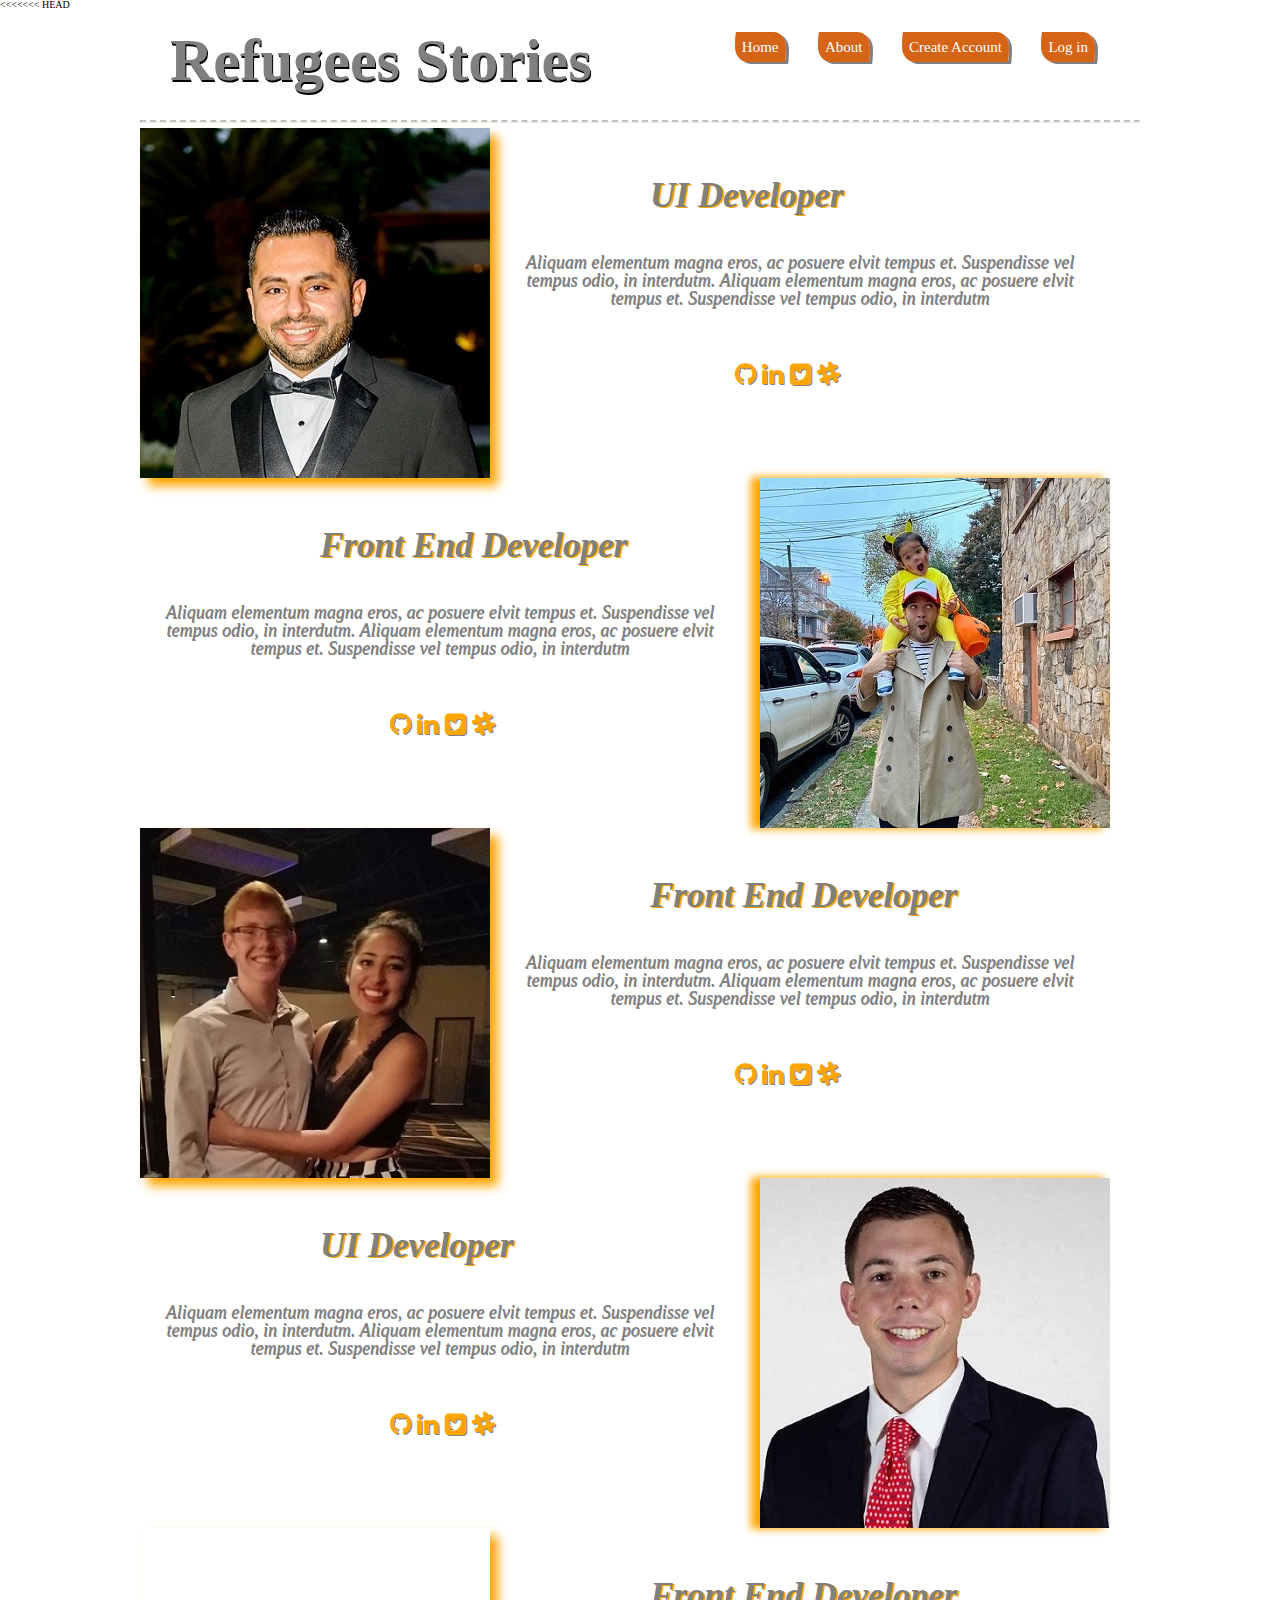
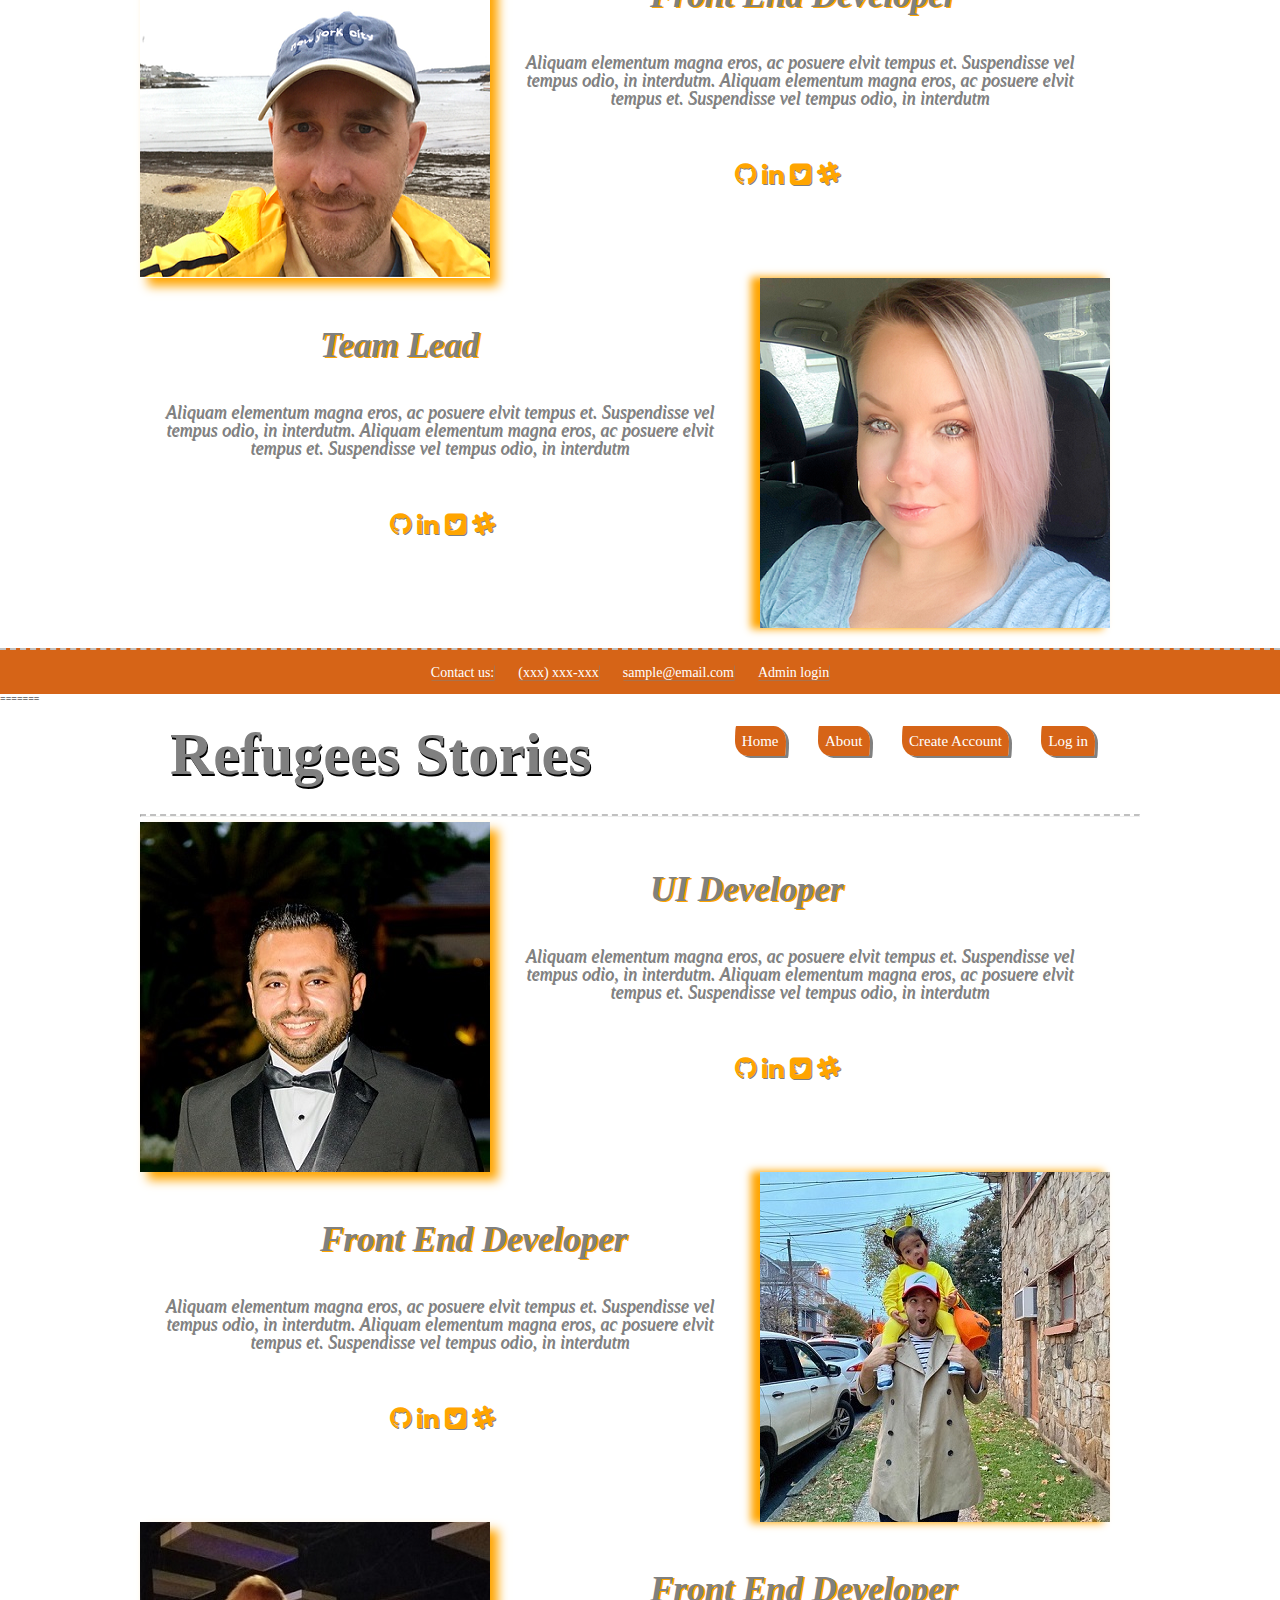
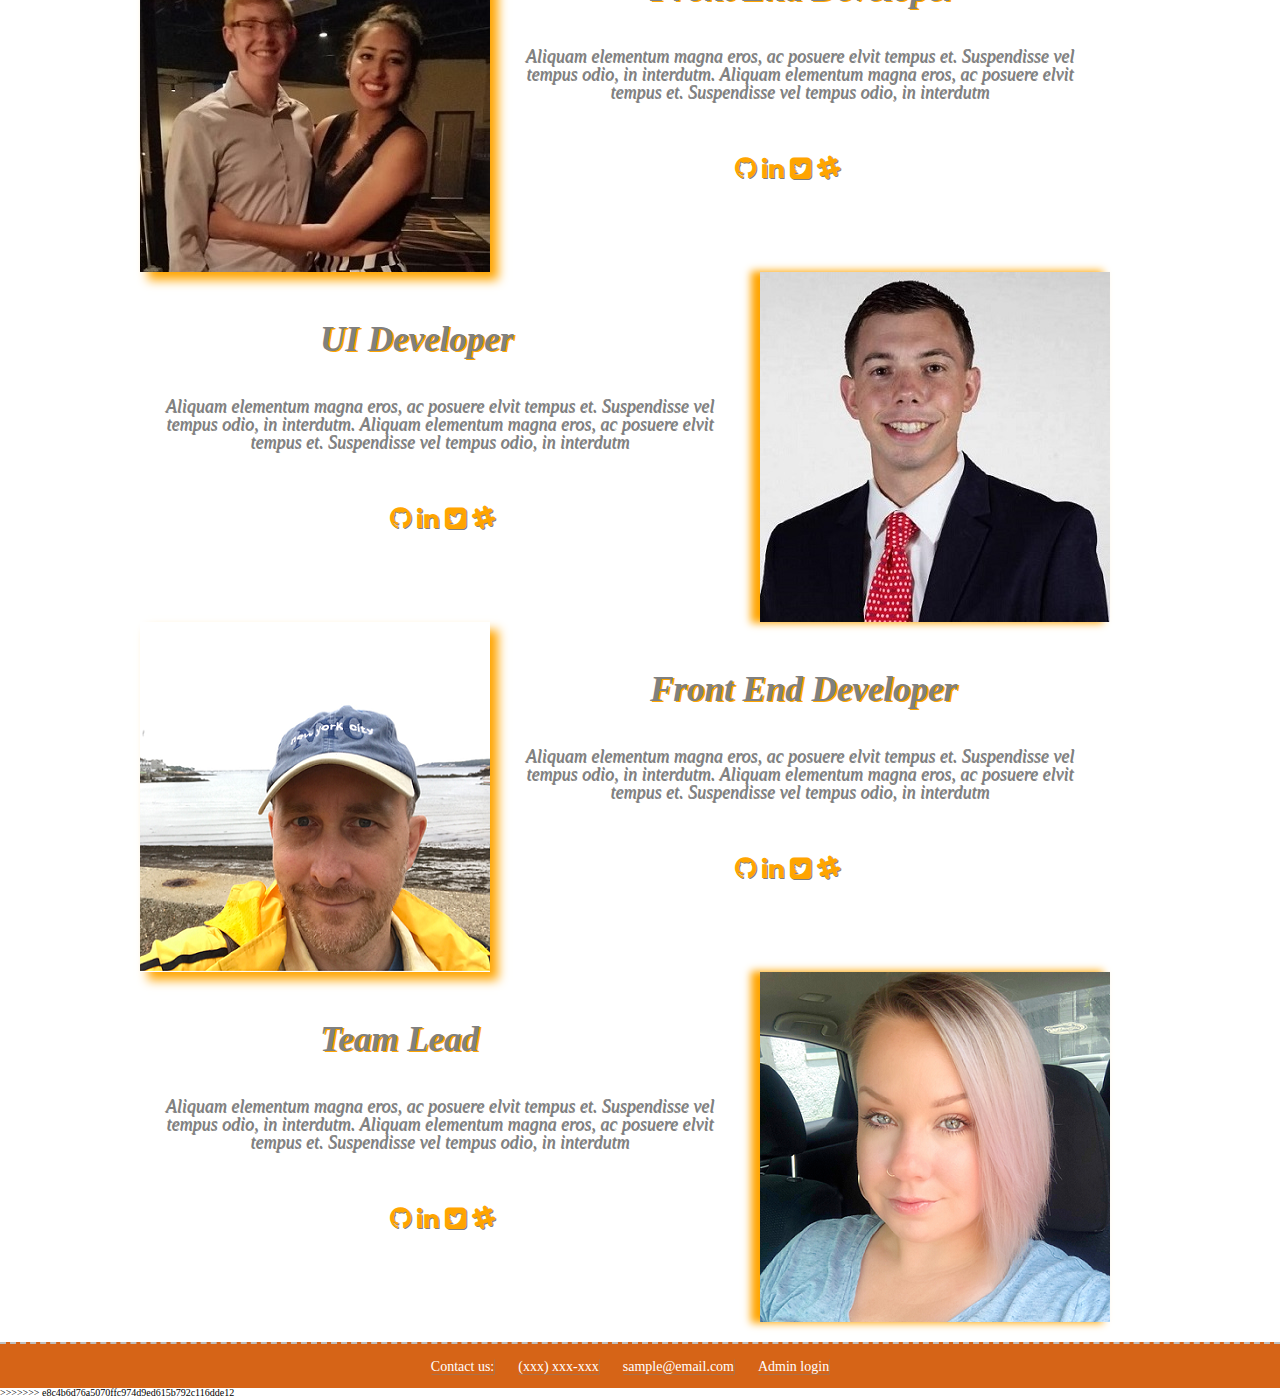
==== commit 8de3601a: "updates" ====
--- a/about.html
+++ b/about.html
@@ -1,3 +1,4 @@
+<<<<<<< HEAD
 <!doctype html>
 
 <html lang="en">
@@ -141,4 +142,149 @@
   </footer>
 
 </body>
+=======
+<!doctype html>
+
+<html lang="en">
+<head>
+  <meta charset="utf-8">
+
+  <title>Refugees Stories</title>
+  <meta name="viewport" content="width=device-width, initial-scale=1.0">
+  
+  <link href="css/index.css" rel="stylesheet">
+  <link rel="stylesheet" href="https://cdnjs.cloudflare.com/ajax/libs/font-awesome/4.7.0/css/font-awesome.min.css">
+  <link href="https://fonts.googleapis.com/css?family=Bebas+Neue&display=swap" rel="stylesheet">
+  <!--[if lt IE 9]>
+    <script src="https://cdnjs.cloudflare.com/ajax/libs/html5shiv/3.7.3/html5shiv.js"></script>
+  <![endif]-->
+</head>
+
+<body>
+
+  
+     
+  <div class="container home">
+      <nav class="navigation">
+        <div class="refugees-stories">Refugees Stories</div>
+          <div>
+          <a href="index.html">Home</a>
+          <a href="#">About</a>
+          <a href="#">Create Account</a>
+          <a href="#" class="log">Log in</a>
+          </div>
+          </nav>
+          <hr>
+
+  
+        
+   
+          <div class="remon">
+          <img class="remon1" src="img/remon.jfif" >
+        
+        <div class="remon2">
+          <div class="dev">UI Developer</div> 
+          <div class="bio">Aliquam elementum magna eros, ac posuere elvit tempus et.
+              Suspendisse vel tempus odio, in interdutm. Aliquam elementum magna eros, ac posuere elvit tempus et.
+              Suspendisse vel tempus odio, in interdutm</div>
+              <div class="icons"><i class="fa fa-github"></i>
+              <i class="fa fa-linkedin"></i>
+              <i class="fa fa-twitter-square"></i>
+              <i class="fa fa-slack"></i> </div>
+        </div>
+      </div>
+     
+
+            <div class="ariel">
+                
+                <div class="ariel2">
+          <div class="dev1">Front End Developer</div>
+          <div class="bio1">Aliquam elementum magna eros, ac posuere elvit tempus et.
+              Suspendisse vel tempus odio, in interdutm. Aliquam elementum magna eros, ac posuere elvit tempus et.
+              Suspendisse vel tempus odio, in interdutm</div>
+              <div class="icons"><i class="fa fa-github"></i>
+                <i class="fa fa-linkedin"></i>
+                <i class="fa fa-twitter-square"></i>
+                <i class="fa fa-slack"></i> </div>
+        </div>
+          <img class="ariel1" src="img/ariel.jfif">
+            </div>
+      
+
+            <div class="chase">
+        
+        <img class="remon1" src="img/chase.jfif">
+        <div class="chase2">
+        <div class="dev">Front End Developer</div>
+        <div class="bio">Aliquam elementum magna eros, ac posuere elvit tempus et.
+            Suspendisse vel tempus odio, in interdutm. Aliquam elementum magna eros, ac posuere elvit tempus et.
+            Suspendisse vel tempus odio, in interdutm</div>
+            <div class="icons"><i class="fa fa-github"></i>
+              <i class="fa fa-linkedin"></i>
+              <i class="fa fa-twitter-square"></i>
+              <i class="fa fa-slack"></i> </div>
+            </div>
+          </div>
+
+              <div class="nathan">
+                  <div class="nathan2">
+        <div class="dev1">UI Developer</div>
+        <div class="bio1">Aliquam elementum magna eros, ac posuere elvit tempus et.
+            Suspendisse vel tempus odio, in interdutm. Aliquam elementum magna eros, ac posuere elvit tempus et.
+            Suspendisse vel tempus odio, in interdutm</div>
+            <div class="icons"><i class="fa fa-github"></i>
+              <i class="fa fa-linkedin"></i>
+              <i class="fa fa-twitter-square"></i>
+              <i class="fa fa-slack"></i> </div>
+            </div>
+            <img class="nathan1" src="img/nathan.jfif" >
+          </div>
+
+
+
+
+
+              <div class="vlad">
+      <img class="remon1" src="img/vlad.png" >
+      <div class="vlad2">
+      <div class="dev">Front End Developer </div>
+      <div class="bio">Aliquam elementum magna eros, ac posuere elvit tempus et.
+          Suspendisse vel tempus odio, in interdutm. Aliquam elementum magna eros, ac posuere elvit tempus et.
+          Suspendisse vel tempus odio, in interdutm</div>
+          <div class="icons"><i class="fa fa-github"></i>
+            <i class="fa fa-linkedin"></i>
+            <i class="fa fa-twitter-square"></i>
+            <i class="fa fa-slack"></i> </div>
+    </div>
+    </div>
+
+      <div class="lindsey">
+          <div class="lindsey2">
+      <div class="dev1">Team Lead</div>
+      <div class="bio1">Aliquam elementum magna eros, ac posuere elvit tempus et.
+         Suspendisse vel tempus odio, in interdutm. Aliquam elementum magna eros, ac posuere elvit tempus et.
+         Suspendisse vel tempus odio, in interdutm</div>
+         <div class="icons"><i class="fa fa-github"></i>
+          <i class="fa fa-linkedin"></i>
+          <i class="fa fa-twitter-square"></i>
+          <i class="fa fa-slack"></i> </div>
+      </div>
+      <img class="lindsey1" src="img/lindsey.png" >
+      </div>
+
+
+
+  
+  </div><!-- container -->
+
+  <footer class="footer">
+    <p>
+    <a>Contact us:</a>
+      <a>(xxx) xxx-xxx</a>
+        <a>sample@email.com</a>
+      <a>Admin login</a> </p>
+  </footer>
+
+</body>
+>>>>>>> e8c4b6d76a5070ffc974d9ed615b792c116dde12
 </html>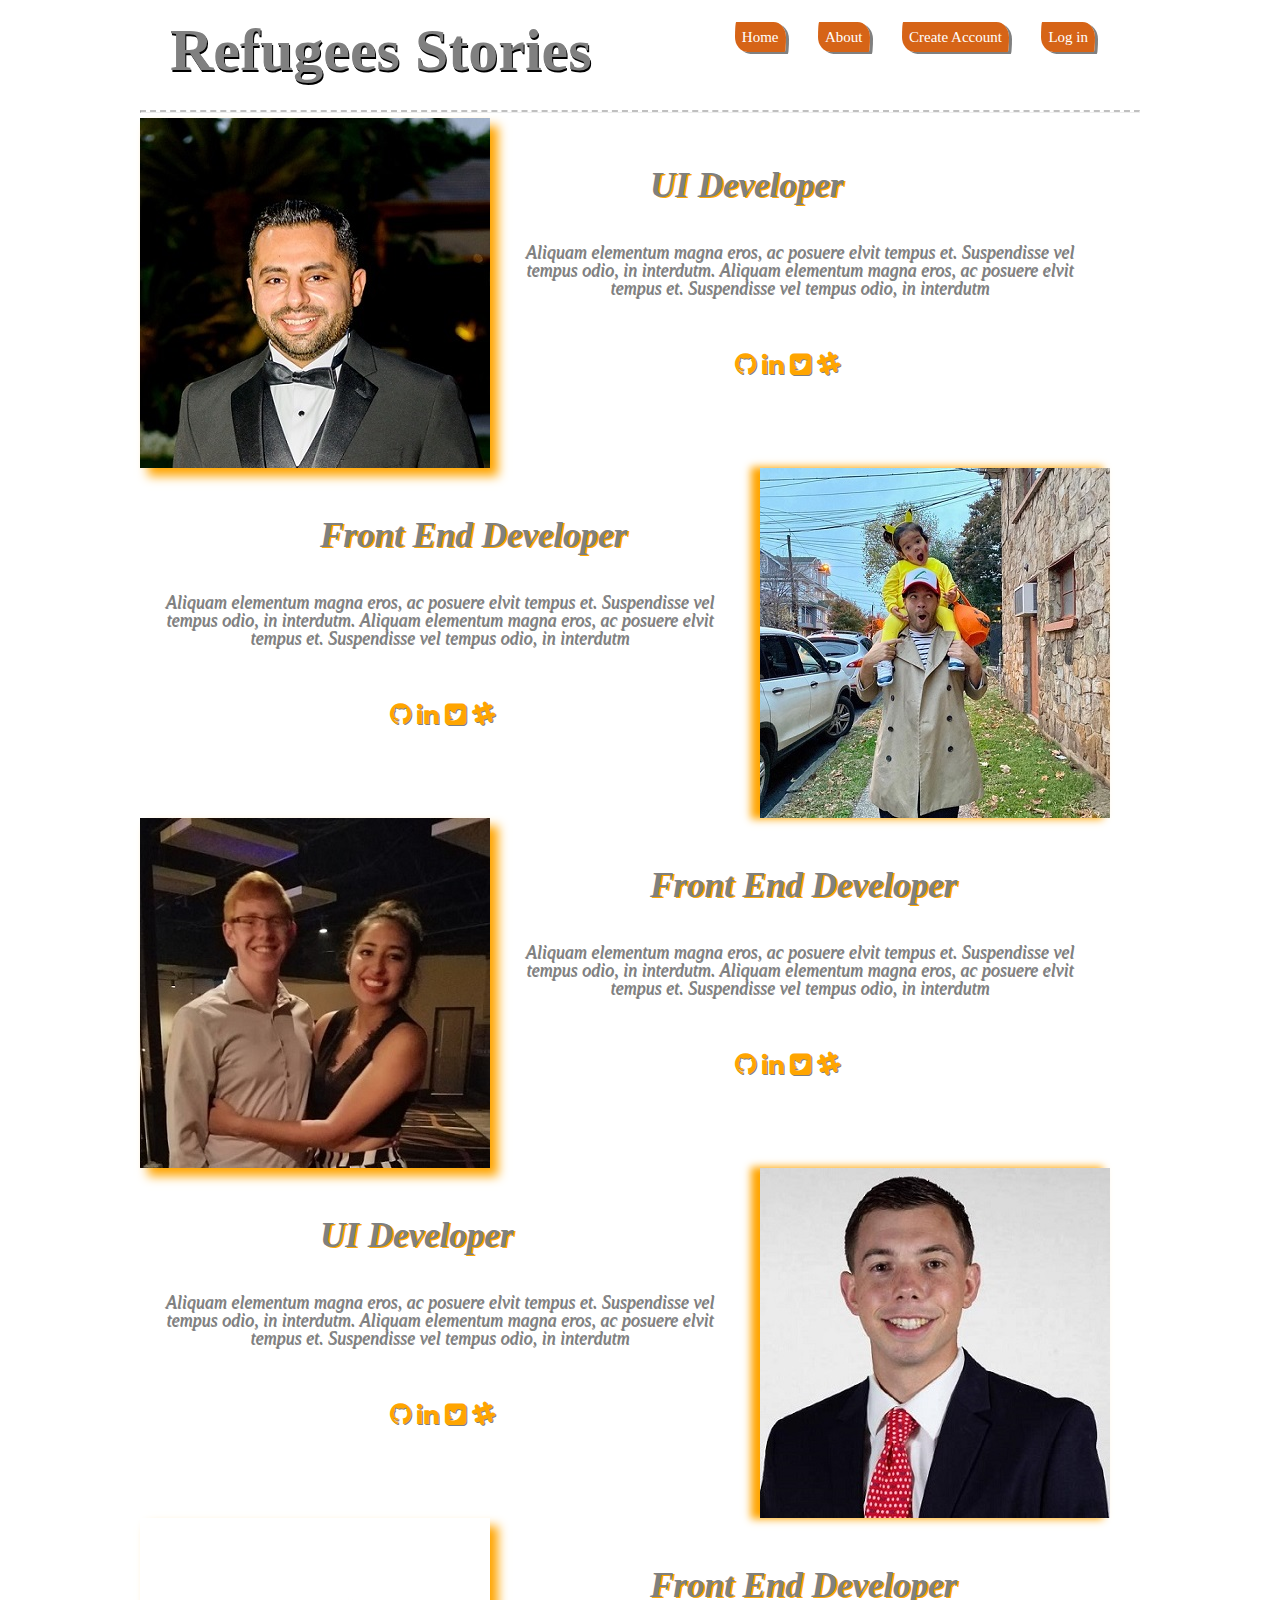
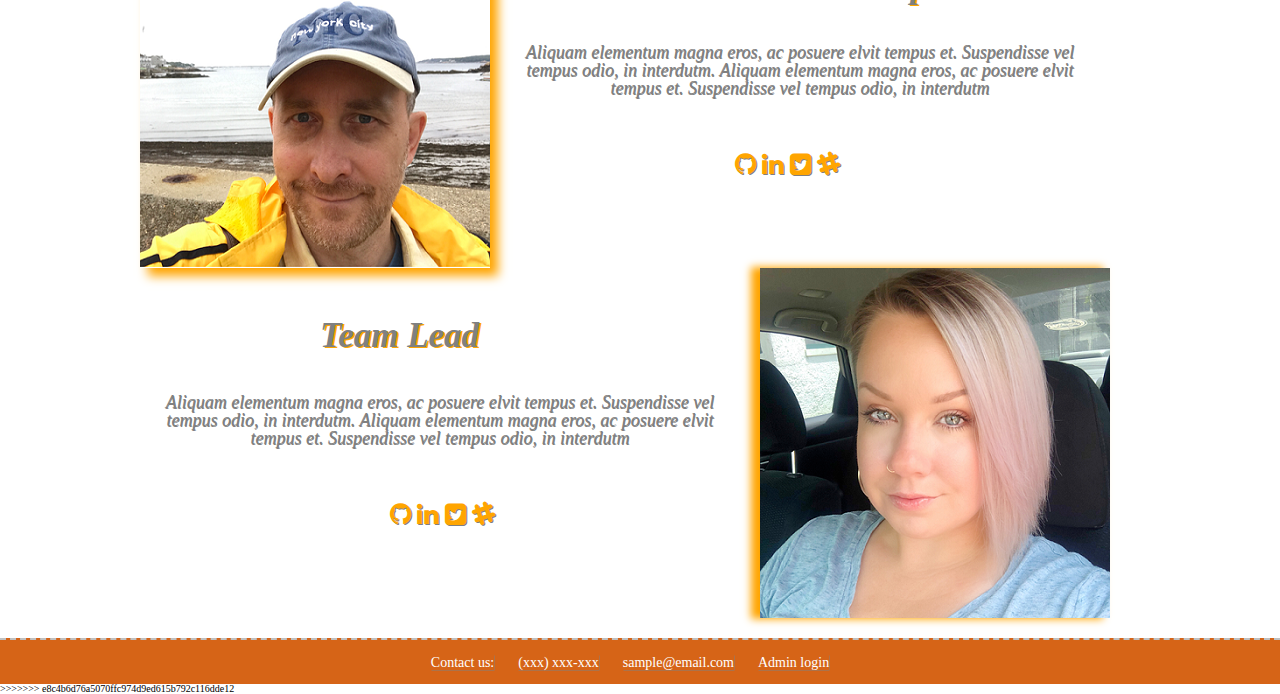
==== commit c82bf959: "about page" ====
--- a/about.html
+++ b/about.html
@@ -1,148 +1,3 @@
-<<<<<<< HEAD
-<!doctype html>
-
-<html lang="en">
-<head>
-  <meta charset="utf-8">
-
-  <title>Refugees Stories</title>
-  <meta name="viewport" content="width=device-width, initial-scale=1.0">
-  
-  <link href="css/index.css" rel="stylesheet">
-  <link rel="stylesheet" href="https://cdnjs.cloudflare.com/ajax/libs/font-awesome/4.7.0/css/font-awesome.min.css">
-  <link href="https://fonts.googleapis.com/css?family=Bebas+Neue&display=swap" rel="stylesheet">
-  <!--[if lt IE 9]>
-    <script src="https://cdnjs.cloudflare.com/ajax/libs/html5shiv/3.7.3/html5shiv.js"></script>
-  <![endif]-->
-</head>
-
-<body>
-
-  
-     
-  <div class="container home">
-      <nav class="navigation">
-        <div class="refugees-stories">Refugees Stories</div>
-          <div>
-          <a href="index.html">Home</a>
-          <a href="#">About</a>
-          <a href="#">Create Account</a>
-          <a href="#" class="log">Log in</a>
-          </div>
-          </nav>
-          <hr>
-
-  
-        
-   
-          <div class="remon">
-          <img class="remon1" src="img/remon.jfif" >
-        
-        <div class="remon2">
-          <div class="dev">UI Developer</div> 
-          <div class="bio">Aliquam elementum magna eros, ac posuere elvit tempus et.
-              Suspendisse vel tempus odio, in interdutm. Aliquam elementum magna eros, ac posuere elvit tempus et.
-              Suspendisse vel tempus odio, in interdutm</div>
-              <div class="icons"><i class="fa fa-github"></i>
-              <i class="fa fa-linkedin"></i>
-              <i class="fa fa-twitter-square"></i>
-              <i class="fa fa-slack"></i> </div>
-        </div>
-      </div>
-     
-
-            <div class="ariel">
-                
-                <div class="ariel2">
-          <div class="dev1">Front End Developer</div>
-          <div class="bio1">Aliquam elementum magna eros, ac posuere elvit tempus et.
-              Suspendisse vel tempus odio, in interdutm. Aliquam elementum magna eros, ac posuere elvit tempus et.
-              Suspendisse vel tempus odio, in interdutm</div>
-              <div class="icons"><i class="fa fa-github"></i>
-                <i class="fa fa-linkedin"></i>
-                <i class="fa fa-twitter-square"></i>
-                <i class="fa fa-slack"></i> </div>
-        </div>
-          <img class="ariel1" src="img/ariel.jfif">
-            </div>
-      
-
-            <div class="chase">
-        
-        <img class="remon1" src="img/chase.jfif">
-        <div class="chase2">
-        <div class="dev">Front End Developer</div>
-        <div class="bio">Aliquam elementum magna eros, ac posuere elvit tempus et.
-            Suspendisse vel tempus odio, in interdutm. Aliquam elementum magna eros, ac posuere elvit tempus et.
-            Suspendisse vel tempus odio, in interdutm</div>
-            <div class="icons"><i class="fa fa-github"></i>
-              <i class="fa fa-linkedin"></i>
-              <i class="fa fa-twitter-square"></i>
-              <i class="fa fa-slack"></i> </div>
-            </div>
-          </div>
-
-              <div class="nathan">
-                  <div class="nathan2">
-        <div class="dev1">UI Developer</div>
-        <div class="bio1">Aliquam elementum magna eros, ac posuere elvit tempus et.
-            Suspendisse vel tempus odio, in interdutm. Aliquam elementum magna eros, ac posuere elvit tempus et.
-            Suspendisse vel tempus odio, in interdutm</div>
-            <div class="icons"><i class="fa fa-github"></i>
-              <i class="fa fa-linkedin"></i>
-              <i class="fa fa-twitter-square"></i>
-              <i class="fa fa-slack"></i> </div>
-            </div>
-            <img class="nathan1" src="img/nathan.jfif" >
-          </div>
-
-
-
-
-
-              <div class="vlad">
-      <img class="remon1" src="img/vlad.png" >
-      <div class="vlad2">
-      <div class="dev">Front End Developer </div>
-      <div class="bio">Aliquam elementum magna eros, ac posuere elvit tempus et.
-          Suspendisse vel tempus odio, in interdutm. Aliquam elementum magna eros, ac posuere elvit tempus et.
-          Suspendisse vel tempus odio, in interdutm</div>
-          <div class="icons"><i class="fa fa-github"></i>
-            <i class="fa fa-linkedin"></i>
-            <i class="fa fa-twitter-square"></i>
-            <i class="fa fa-slack"></i> </div>
-    </div>
-    </div>
-
-      <div class="lindsey">
-          <div class="lindsey2">
-      <div class="dev1">Team Lead</div>
-      <div class="bio1">Aliquam elementum magna eros, ac posuere elvit tempus et.
-         Suspendisse vel tempus odio, in interdutm. Aliquam elementum magna eros, ac posuere elvit tempus et.
-         Suspendisse vel tempus odio, in interdutm</div>
-         <div class="icons"><i class="fa fa-github"></i>
-          <i class="fa fa-linkedin"></i>
-          <i class="fa fa-twitter-square"></i>
-          <i class="fa fa-slack"></i> </div>
-      </div>
-      <img class="lindsey1" src="img/lindsey.png" >
-      </div>
-
-
-
-  
-  </div><!-- container -->
-
-  <footer class="footer">
-    <p>
-    <a>Contact us:</a>
-      <a>(xxx) xxx-xxx</a>
-        <a>sample@email.com</a>
-      <a>Admin login</a> </p>
-  </footer>
-
-</body>
-=======
 <!doctype html>
 
 <html lang="en">
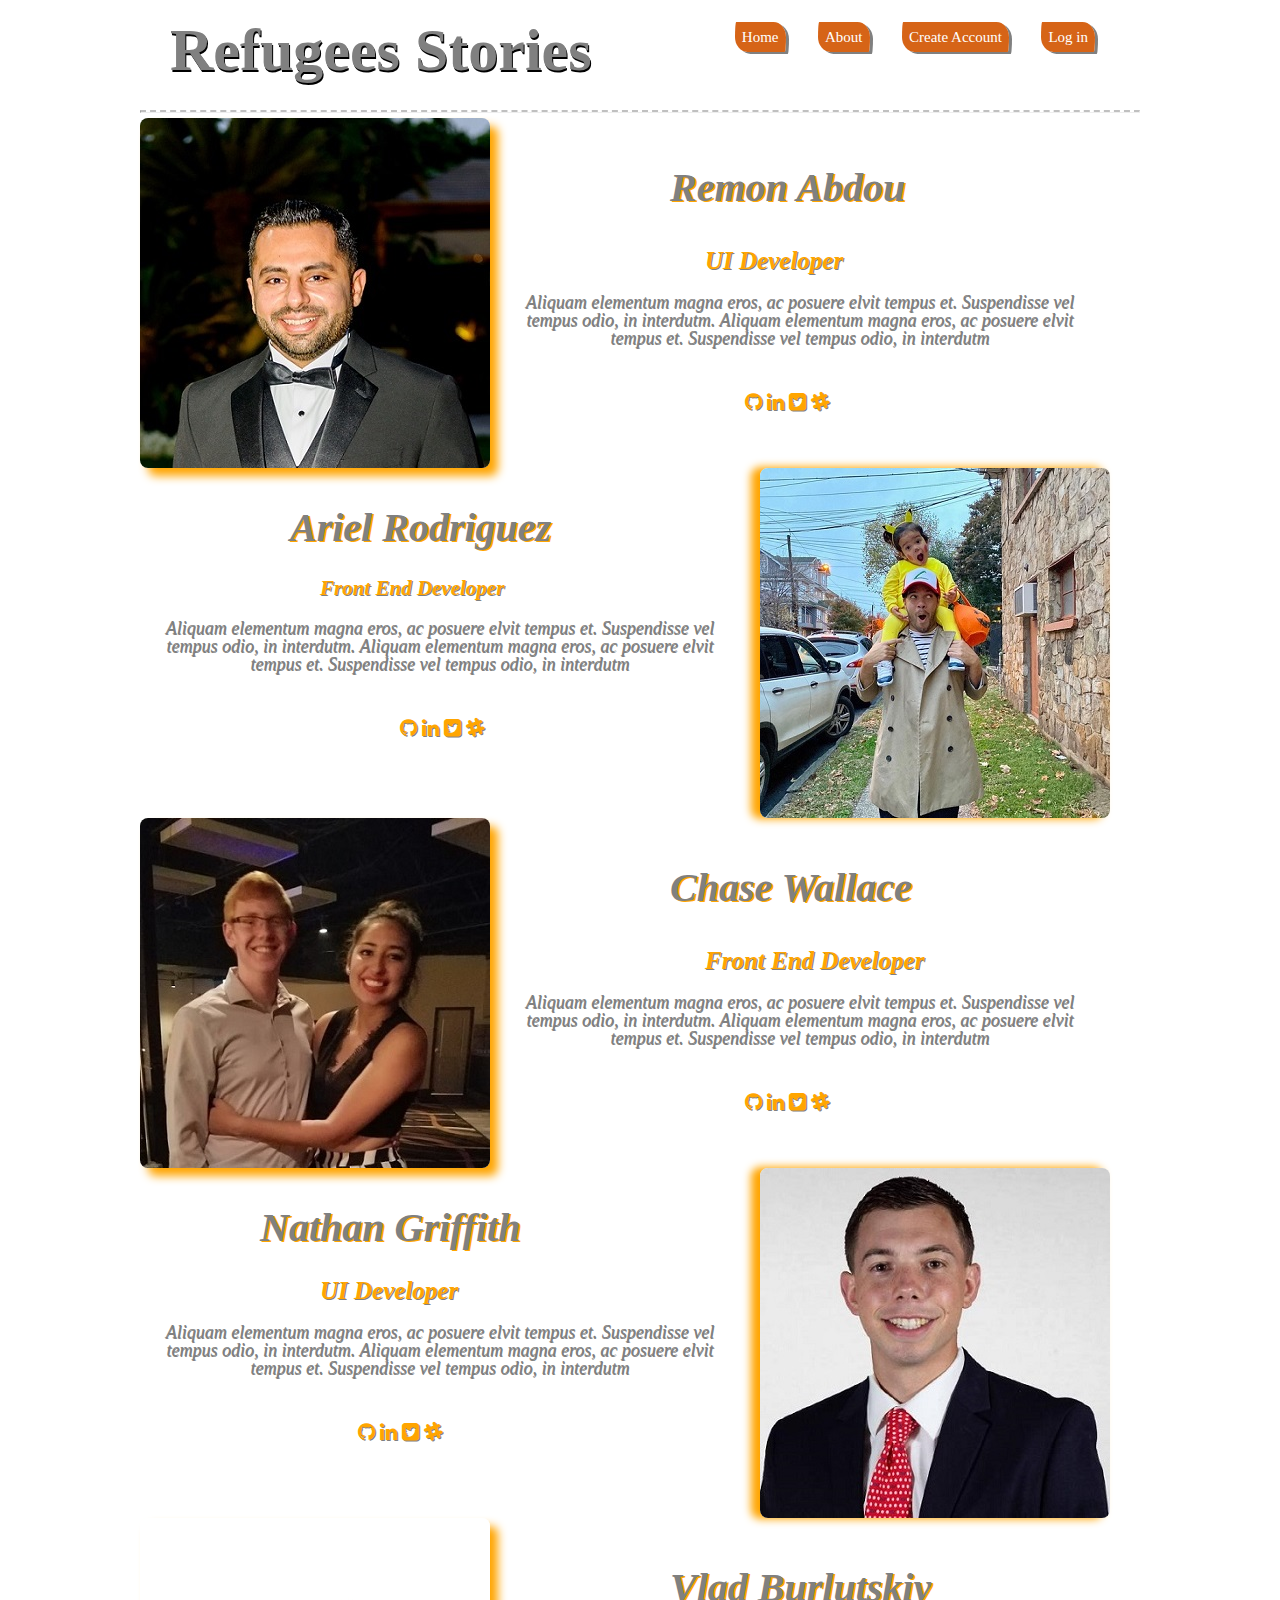
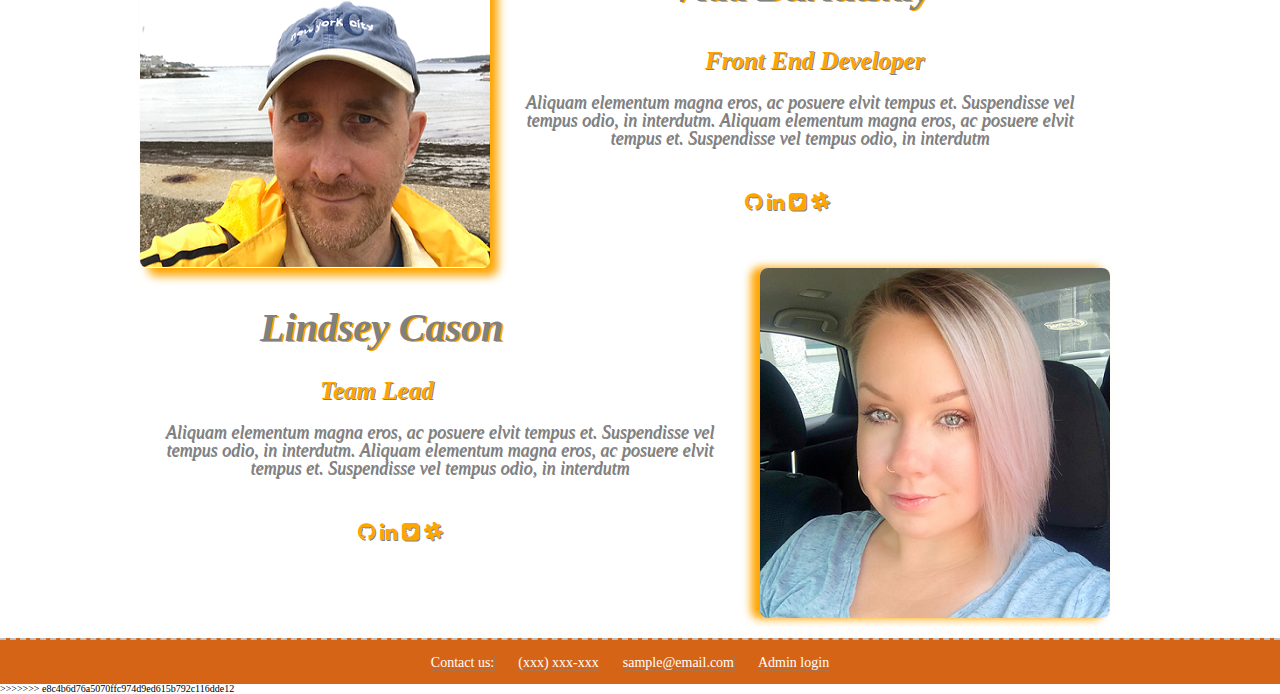
==== commit 5b6bcbc0: "about page" ====
--- a/about.html
+++ b/about.html
@@ -38,6 +38,7 @@
           <img class="remon1" src="img/remon.jfif" >
         
         <div class="remon2">
+            <div class="name">Remon Abdou</div>
           <div class="dev">UI Developer</div> 
           <div class="bio">Aliquam elementum magna eros, ac posuere elvit tempus et.
               Suspendisse vel tempus odio, in interdutm. Aliquam elementum magna eros, ac posuere elvit tempus et.
@@ -53,7 +54,9 @@
             <div class="ariel">
                 
                 <div class="ariel2">
+                    <div class="name1">Ariel Rodriguez</div>
           <div class="dev1">Front End Developer</div>
+        
           <div class="bio1">Aliquam elementum magna eros, ac posuere elvit tempus et.
               Suspendisse vel tempus odio, in interdutm. Aliquam elementum magna eros, ac posuere elvit tempus et.
               Suspendisse vel tempus odio, in interdutm</div>
@@ -70,6 +73,8 @@
         
         <img class="remon1" src="img/chase.jfif">
         <div class="chase2">
+           
+            <div class="name"> Chase Wallace</div>
         <div class="dev">Front End Developer</div>
         <div class="bio">Aliquam elementum magna eros, ac posuere elvit tempus et.
             Suspendisse vel tempus odio, in interdutm. Aliquam elementum magna eros, ac posuere elvit tempus et.
@@ -83,11 +88,14 @@
 
               <div class="nathan">
                   <div class="nathan2">
-        <div class="dev1">UI Developer</div>
+
+        <div class="name3"> Nathan Griffith</div>
+                      
+        <div class="dev3">UI Developer</div>
         <div class="bio1">Aliquam elementum magna eros, ac posuere elvit tempus et.
             Suspendisse vel tempus odio, in interdutm. Aliquam elementum magna eros, ac posuere elvit tempus et.
             Suspendisse vel tempus odio, in interdutm</div>
-            <div class="icons"><i class="fa fa-github"></i>
+            <div class="icons1"><i class="fa fa-github"></i>
               <i class="fa fa-linkedin"></i>
               <i class="fa fa-twitter-square"></i>
               <i class="fa fa-slack"></i> </div>
@@ -102,6 +110,9 @@
               <div class="vlad">
       <img class="remon1" src="img/vlad.png" >
       <div class="vlad2">
+
+          <div class="name"> Vlad Burlutskiy</div>
+          
       <div class="dev">Front End Developer </div>
       <div class="bio">Aliquam elementum magna eros, ac posuere elvit tempus et.
           Suspendisse vel tempus odio, in interdutm. Aliquam elementum magna eros, ac posuere elvit tempus et.
@@ -115,11 +126,14 @@
 
       <div class="lindsey">
           <div class="lindsey2">
-      <div class="dev1">Team Lead</div>
+    
+              
+              <div class="name3"> Lindsey Cason</div>
+      <div class="dev3">Team Lead</div>
       <div class="bio1">Aliquam elementum magna eros, ac posuere elvit tempus et.
          Suspendisse vel tempus odio, in interdutm. Aliquam elementum magna eros, ac posuere elvit tempus et.
          Suspendisse vel tempus odio, in interdutm</div>
-         <div class="icons"><i class="fa fa-github"></i>
+         <div class="icons1"><i class="fa fa-github"></i>
           <i class="fa fa-linkedin"></i>
           <i class="fa fa-twitter-square"></i>
           <i class="fa fa-slack"></i> </div>
--- a/css/index.css
+++ b/css/index.css
@@ -468,22 +468,73 @@
     
   .dev {
   font-weight: 700; 
-  font-size: 35px;
-  text-shadow: 2px 1px orange;
-  color: gray;
-  margin-left: 160px;
-  margin-top: 50px;
-  margin-bottom: 40px;
-  
-  }
-  .dev1 {
+  font-size: 25px;
+  text-shadow: 1px 1px gray;
+  color: orange;
+  margin-left: 215px;
+  margin-top: 20px;
+  margin-bottom: 20px;
+  
+  }
+
+  .name {
     font-weight: 700; 
-    font-size: 35px;
+    font-size: 40px;
     text-shadow: 2px 1px orange;
     color: gray;
     margin-left: 180px;
     margin-top: 50px;
     margin-bottom: 40px;
+    }
+
+    .name1 {
+      font-weight: 700; 
+      font-size: 40px;
+      text-shadow: 2px 1px orange;
+      color: gray;
+      margin-left: 150px;
+      margin-top: 40px;
+      margin-bottom: 30px;
+      }
+
+
+      .name3 {
+        font-weight: 700; 
+        font-size: 40px;
+        text-shadow: 2px 1px orange;
+        color: gray;
+        margin-left: 120px;
+        margin-top: 40px;
+        margin-bottom: 30px;
+        }
+        .dev3 {
+          font-weight: 700; 
+          font-size: 25px;
+          text-shadow: 1px 1px gray;
+          color: orange;
+          margin-left: 180px;
+          margin-top: 30px;
+          margin-bottom: 20px;
+          }
+
+          .icons1 {
+            color: orange;
+            text-shadow: 1px 1px gray;
+            text-align: center;
+            margin-top: 30px;
+            padding: 15px;
+            font-size: 20px;
+            margin-left: -100px;
+          }
+
+  .dev1 {
+    font-weight: 700; 
+    font-size: 21px;
+    text-shadow: 1px 1px gray;
+    color: orange;
+    margin-left: 180px;
+    margin-top: 30px;
+    margin-bottom: 20px;
     }
 
  .bio {
@@ -513,26 +564,31 @@
   color: orange;
   text-shadow: 1px 1px gray;
   text-align: center;
-  margin-top: 40px;
+  margin-top: 30px;
   padding: 15px;
-  font-size: 25px;
+  font-size: 20px;
   margin-right: 15px;
 }
 
 .remon1{
+  border-radius: 8px;
   box-shadow: 8px 8px 10px orange
-  
+ 
+
 }
 
 .ariel1 {
+  border-radius: 8px;
   box-shadow: -8px 0px 8px 1px orange;
 }
 
 .nathan1 {
+  border-radius: 8px;
   box-shadow: -8px 0px 8px 1px orange;
 }
 
 .lindsey1{
+  border-radius: 8px;
   margin-bottom: 20px;
   box-shadow: -8px 0px 8px 1px orange;
 }
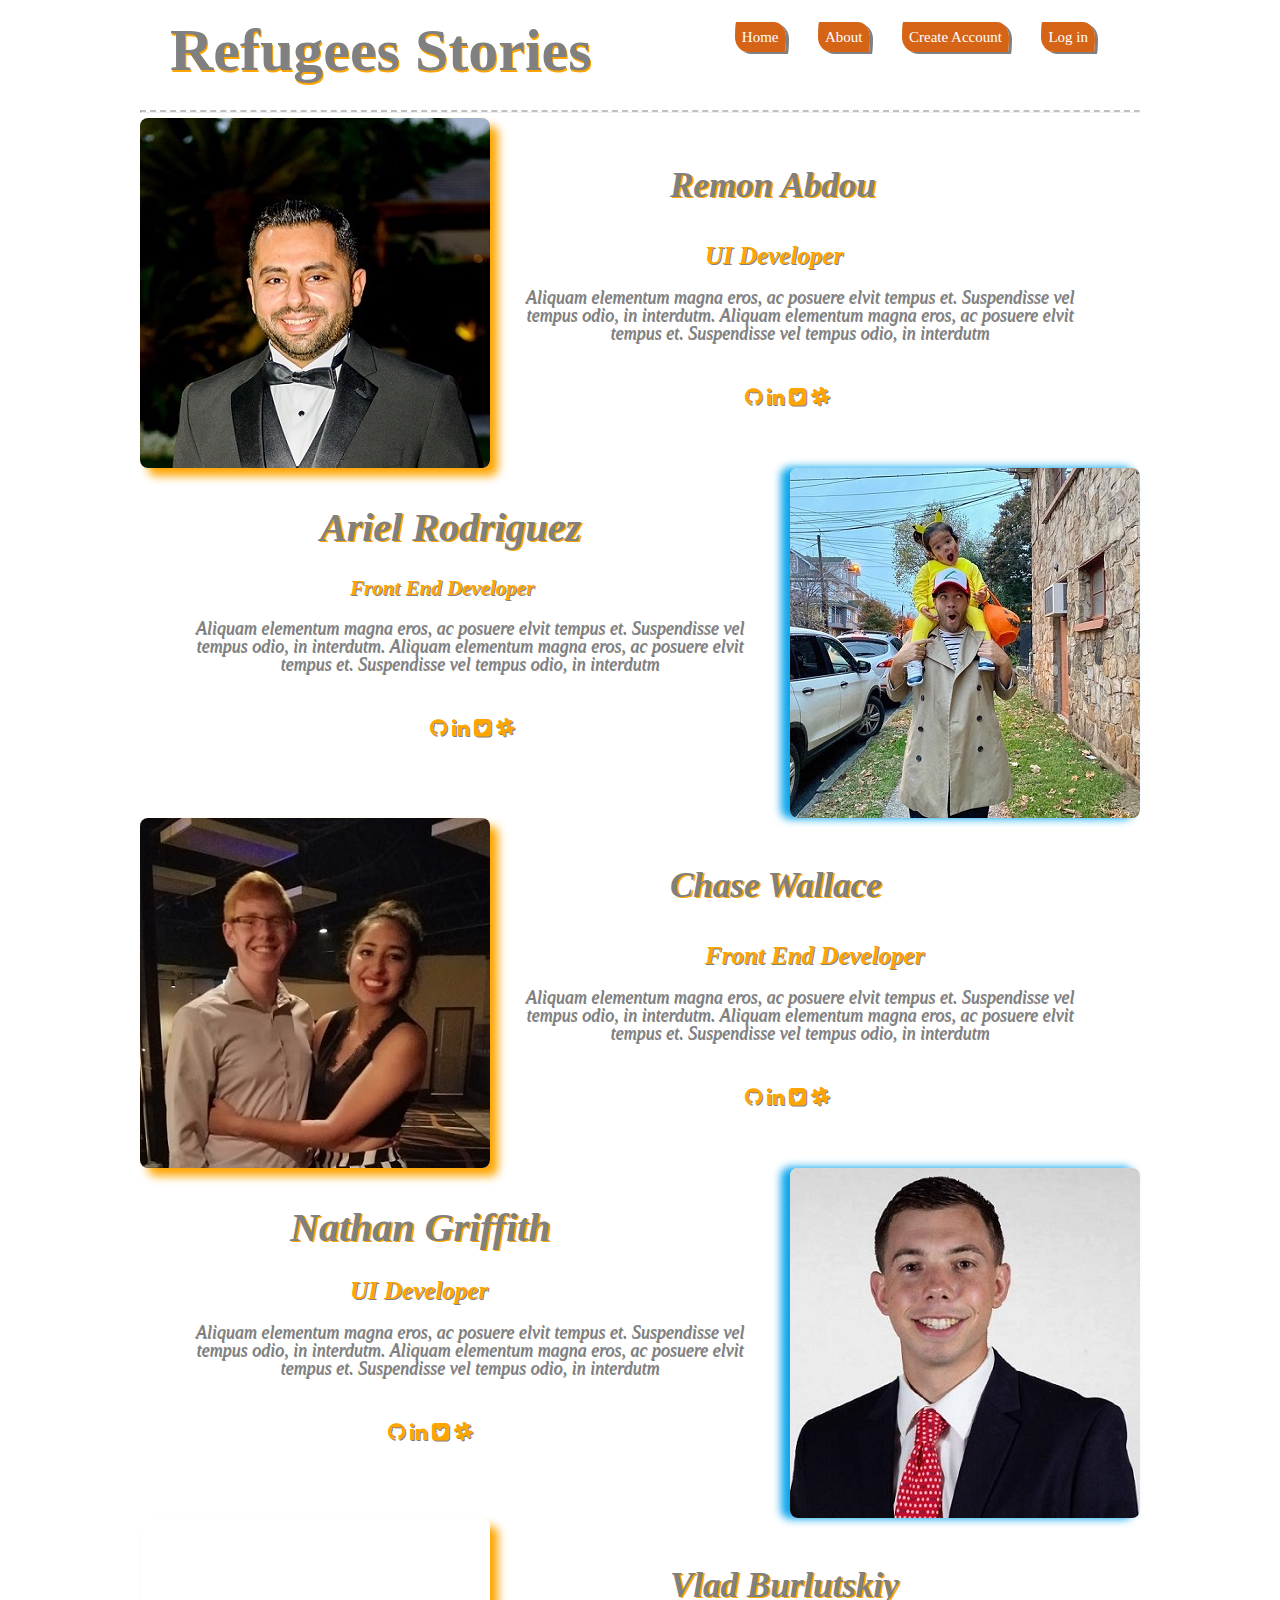
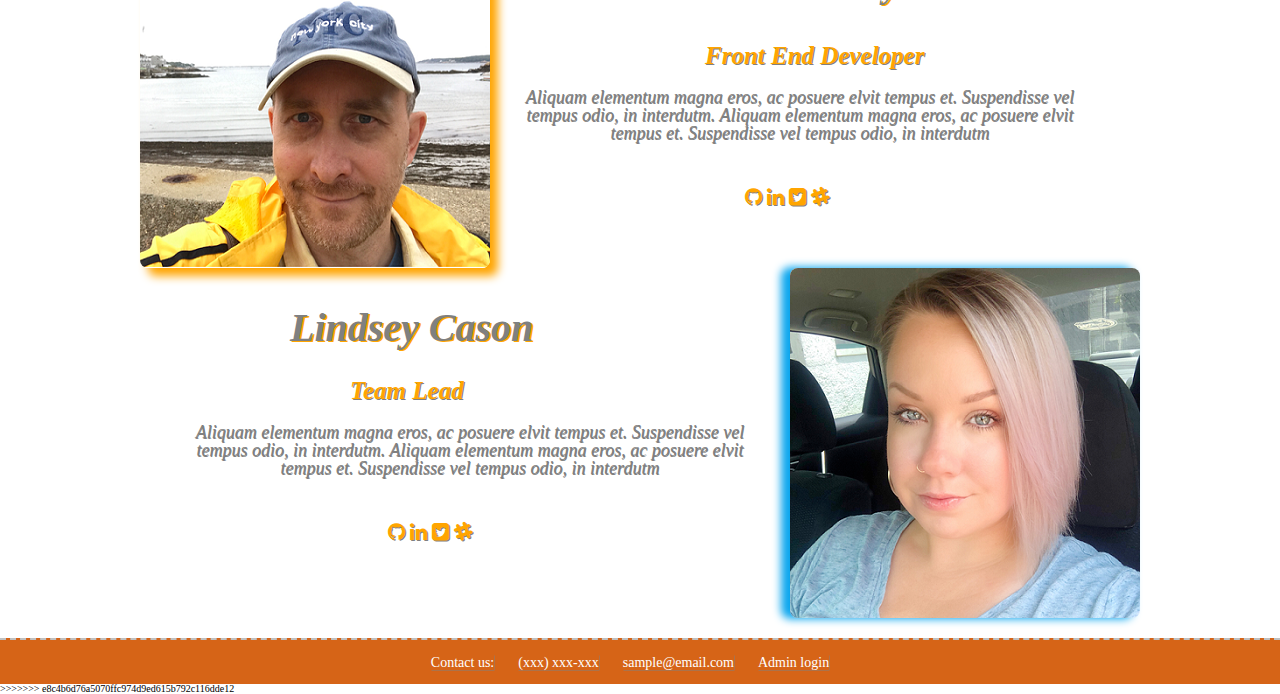
==== commit b6688193: "PROJECT COMPLETED" ====
--- a/about.html
+++ b/about.html
@@ -32,48 +32,49 @@
           <hr>
 
   
-        
-   
-          <div class="remon">
+      
+      <div class="remon">
           <img class="remon1" src="img/remon.jfif" >
         
         <div class="remon2">
             <div class="name">Remon Abdou</div>
-          <div class="dev">UI Developer</div> 
-          <div class="bio">Aliquam elementum magna eros, ac posuere elvit tempus et.
-              Suspendisse vel tempus odio, in interdutm. Aliquam elementum magna eros, ac posuere elvit tempus et.
-              Suspendisse vel tempus odio, in interdutm</div>
-              <div class="icons"><i class="fa fa-github"></i>
-              <i class="fa fa-linkedin"></i>
-              <i class="fa fa-twitter-square"></i>
-              <i class="fa fa-slack"></i> </div>
-        </div>
-      </div>
-     
-
-            <div class="ariel">
-                
-                <div class="ariel2">
-                    <div class="name1">Ariel Rodriguez</div>
-          <div class="dev1">Front End Developer</div>
-        
-          <div class="bio1">Aliquam elementum magna eros, ac posuere elvit tempus et.
+            <div class="dev">UI Developer</div> 
+            <div class="bio">Aliquam elementum magna eros, ac posuere elvit tempus et.
               Suspendisse vel tempus odio, in interdutm. Aliquam elementum magna eros, ac posuere elvit tempus et.
               Suspendisse vel tempus odio, in interdutm</div>
               <div class="icons"><i class="fa fa-github"></i>
                 <i class="fa fa-linkedin"></i>
                 <i class="fa fa-twitter-square"></i>
-                <i class="fa fa-slack"></i> </div>
+              <i class="fa fa-slack"></i> 
+            </div>
         </div>
-          <img class="ariel1" src="img/ariel.jfif">
+      </div> 
+     
+            
+            <div class="ariel">
+                <img  class="ariel1" src="img/ariel.jfif">
+              <div class="ariel2">
+                    <div class="name1">
+                      Ariel Rodriguez</div>     
+          <div class="dev1">Front End Developer</div>
+          <div class="bio1">Aliquam elementum magna eros, ac posuere elvit tempus et.
+              Suspendisse vel tempus odio, in interdutm. Aliquam elementum magna eros,
+               ac posuere elvit tempus et.
+              Suspendisse vel tempus odio, in interdutm</div>
+              <div class="icons"><i class="fa fa-github"></i>
+                <i class="fa fa-linkedin"></i>
+                <i class="fa fa-twitter-square"></i>
+                <i class="fa fa-slack"></i>
+               </div>
             </div>
-      
+          </div>
+            
 
             <div class="chase">
-        
+
         <img class="remon1" src="img/chase.jfif">
         <div class="chase2">
-           
+
             <div class="name"> Chase Wallace</div>
         <div class="dev">Front End Developer</div>
         <div class="bio">Aliquam elementum magna eros, ac posuere elvit tempus et.
@@ -87,10 +88,9 @@
           </div>
 
               <div class="nathan">
+                  <img class="nathan1" src="img/nathan.jfif" >
                   <div class="nathan2">
-
         <div class="name3"> Nathan Griffith</div>
-                      
         <div class="dev3">UI Developer</div>
         <div class="bio1">Aliquam elementum magna eros, ac posuere elvit tempus et.
             Suspendisse vel tempus odio, in interdutm. Aliquam elementum magna eros, ac posuere elvit tempus et.
@@ -98,10 +98,10 @@
             <div class="icons1"><i class="fa fa-github"></i>
               <i class="fa fa-linkedin"></i>
               <i class="fa fa-twitter-square"></i>
-              <i class="fa fa-slack"></i> </div>
+              <i class="fa fa-slack"></i> 
             </div>
-            <img class="nathan1" src="img/nathan.jfif" >
-          </div>
+          </div>  
+        </div>
 
 
 
@@ -111,8 +111,8 @@
       <img class="remon1" src="img/vlad.png" >
       <div class="vlad2">
 
-          <div class="name"> Vlad Burlutskiy</div>
-          
+        <div class="name"> Vlad Burlutskiy</div>
+        
       <div class="dev">Front End Developer </div>
       <div class="bio">Aliquam elementum magna eros, ac posuere elvit tempus et.
           Suspendisse vel tempus odio, in interdutm. Aliquam elementum magna eros, ac posuere elvit tempus et.
@@ -125,26 +125,26 @@
     </div>
 
       <div class="lindsey">
-          <div class="lindsey2">
-    
-              
+          <img class="lindsey1" src="img/lindsey.png" >
+          <div class="lindsey2">  
               <div class="name3"> Lindsey Cason</div>
       <div class="dev3">Team Lead</div>
       <div class="bio1">Aliquam elementum magna eros, ac posuere elvit tempus et.
          Suspendisse vel tempus odio, in interdutm. Aliquam elementum magna eros, ac posuere elvit tempus et.
          Suspendisse vel tempus odio, in interdutm</div>
-         <div class="icons1"><i class="fa fa-github"></i>
+         <div class="icons1">
+           <i class="fa fa-github"></i>
           <i class="fa fa-linkedin"></i>
           <i class="fa fa-twitter-square"></i>
-          <i class="fa fa-slack"></i> </div>
+          <i class="fa fa-slack"></i> 
+        </div>
       </div>
-      <img class="lindsey1" src="img/lindsey.png" >
-      </div>
+    </div>
 
 
 
+  </div>
   
-  </div><!-- container -->
 
   <footer class="footer">
     <p>
--- a/css/index.css
+++ b/css/index.css
@@ -240,7 +240,7 @@
   font-family: 'Alegreya', serif;
   font-weight: 900;
   font-size: 6rem;
-  text-shadow: 1px 2px black;
+  text-shadow: 1px 2px orange;
   color: gray;
   width:auto;
 
@@ -389,7 +389,7 @@
   }
 }
 .home .content-pick .destination .btn {
-  background-color: #117b96;
+  background-color: rgb(11, 166, 238);
   color: white;
   padding: 15px 28px;
   text-align: center;
@@ -454,18 +454,344 @@
 .remon {
   display:flex;
   flex-direction: row;
+
+}
+
+.remon2{
+  font-size: 30px;
+  font-style: italic;
+}
+
+
+.chase {
+  display:flex;
+  flex-direction: row;
+    }
+
+    .chase2{
+      font-size: 30px;
+      font-style: italic;
+    }
+
+    .vlad {
+      display:flex;
+      flex-direction: row;
+        }
+    
+        .vlad2{
+          font-size: 30px;
+          font-style: italic;
+        }
+
+@media (max-width: 500px) {
+  .remon {
+    display: flex;
+    flex-direction: column;
+    width: auto;
+    align-items: center;
+    
+  }
+}
   @media (max-width: 500px) {
-   display: flex;
-    flex-wrap: wrap;
-    width: 80%;
-  
-  }
-}
-
-
-
-
-    
+    
+  .chase {
+    display: flex;
+    flex-direction: column;
+    width: auto;
+    align-items: center;
+  }
+
+  .chase2 {
+    display: flex;
+    flex-wrap: wrap;
+    width: 90%;
+    align-items: center;
+    margin-right: 110px;
+  }
+  .vlad {
+    display: flex;
+    flex-direction: column;
+    width: auto;
+    align-items: center;
+  }
+
+  .vlad2 {
+    display: flex;
+    flex-wrap: wrap;
+    width: 90%;
+    align-items: center;
+    margin-right: 110px;
+  }
+}
+
+@media (max-width: 500px) {
+  
+  .navigation {
+    margin-bottom: 20px;
+  }
+  
+  .remon2 {
+    display: flex;
+    flex-wrap: wrap;
+    width: 90%;
+    align-items: center;
+    margin-right: 110px;
+  }
+  .name {
+    align-self: center;
+    font-size: 25px;
+    
+  }
+  .remon2 .dev {
+    font-size: 20px;
+    margin-top: -30px;
+    align-items: center;
+    text-shadow: 0.5px 0.5px 5px orange;
+    color: gray;
+  }
+
+  .ariel2 .dev1 {
+    font-size: 20px;
+    margin-top: -20px;
+    align-items: center;
+    text-shadow: 0.5px 0.5px 5px rgb(40, 160, 240);
+    color: gray;
+  }
+  .chase2 {
+    display: flex;
+    flex-wrap: wrap;
+    width: 90%;
+    align-items: center;
+    margin-right: 40px;
+  }
+  .chase2 .dev {
+    font-size: 20px;
+    margin-top: -30px;
+    margin-left: 140px;
+    align-items: center;
+    text-shadow: 0.5px 0.5px 5px orange;
+    color: gray;
+    
+  }
+  .chase2 .name {
+    margin-left: 130px;
+    align-items: center;
+  }
+
+  .nathan2 {
+    display: flex;
+    flex-wrap: wrap;
+    width: 90%;
+    align-items: center;
+    margin-right: 40px;
+  }
+  .nathan2 .dev3 {
+    font-size: 20px;
+    margin-top: -20px;
+    margin-left: 190px;
+    align-items: center;
+    text-shadow: 0.5px 0.5px 5px rgb(40, 160, 240);
+    color: gray;
+    
+  }
+  .nathan2 .bio1 {
+    margin-left: 80px;
+    align-items: center;
+  }
+
+  .nathan2 .icons1{
+    margin-left: 190px;
+    align-items: center;
+  }
+
+
+  .vlad2 {
+    display: flex;
+    flex-wrap: wrap;
+    width: 90%;
+    align-items: center;
+    margin-right: 110px;
+  }
+ 
+  .vlad2 .dev {
+    font-size: 20px;
+    margin-top: -30px;
+    align-items: center;
+    margin-right: 40px;
+    text-shadow: 0.5px 0.5px 5px orange;
+    color: gray;
+  }
+
+  .vlad2 .bio {
+    margin-left: 130px;
+    align-items: center;
+  }
+
+
+  .icons {
+    display: flex;
+    flex-wrap: wrap;
+    font-size: 22px;
+    margin-top: 20px;
+    margin-left: 200px;
+    
+  }
+   .remon .bio {
+    display: flex;
+    flex-wrap: wrap;
+    width: 98%;
+    font-size: 17px;
+    margin-top: 20px;
+    margin-left: 120px;
+    
+  }
+
+
+  .lindsey2 {
+    display: flex;
+    flex-wrap: wrap;
+    width: 90%;
+    align-items: center;
+    margin-right: 40px;
+  }
+  .lindsey2 .dev3 {
+    font-size: 20px;
+    margin-top: -20px;
+    margin-left: 190px;
+    align-items: center;
+    text-shadow: 0.5px 0.5px 5px rgb(40, 160, 240);
+    color: gray;
+    
+  }
+  .lindsey2 .bio1 {
+    margin-left: 80px;
+    align-items: center;
+  }
+
+  .lindsey2 .icons1{
+    margin-left: 190px;
+    align-items: center;
+  }
+
+
+
+ 
+}
+
+.ariel {
+  display:flex;
+  flex-direction: row-reverse;
+ 
+}
+
+.ariel2{
+  font-size: 40px;
+  font-style: italic;
+}
+
+.nathan {
+  display:flex;
+  flex-direction: row-reverse;
+    }
+    .nathan2{
+      font-size: 40px;
+      font-style: italic;
+    }
+
+    
+
+        .lindsey {
+          display:flex;
+          flex-direction: row-reverse;
+            }
+            .lindsey2{
+              font-size: 40px;
+              font-style: italic;
+            }
+
+
+@media (max-width: 500px) {
+  .ariel {
+    display: flex;
+    flex-direction: column;
+    width: auto;
+    align-items: center;
+    
+  }
+
+  .nathan {
+    display: flex;
+    flex-direction: column;
+    width: auto;
+    align-items: center;
+    
+  }
+
+  .nathan2 {
+    display: flex;
+    flex-wrap: wrap;
+    width: 90%;
+    align-items: center;
+    margin-right: 110px;
+  }
+
+  .lindsey {
+    display: flex;
+    flex-direction: column;
+    width: auto;
+    align-items: center;
+    
+  }
+
+  .lindsey2 {
+    display: flex;
+    flex-wrap: wrap;
+    width: 90%;
+    align-items: center;
+    margin-right: 110px;
+  }
+}
+
+@media (max-width: 500px) {
+  .ariel2 {
+    display: flex;
+    flex-wrap: wrap;
+    width: 90%;
+    align-items: center;
+    margin-right: 110px;
+  }
+  .name1 {
+    align-self: center;
+    font-size: 35px;
+    
+  }
+  .dev1 {
+    font-size: 23px;
+    margin-top: -20px;
+    margin-left: 500px;
+  
+  
+  }
+  .icons {
+    display: flex;
+    flex-wrap: wrap;
+    font-size: 22px;
+    margin-top: 20px;
+    margin-left: 200px;
+    
+  }
+   .ariel .bio1 {
+    display: flex;
+    flex-wrap: wrap;
+    width: 98%;
+    font-size: 17px;
+    margin-top: 20px;
+    margin-left: 120px;
+    
+    
+  }
+}
+  
   .dev {
   font-weight: 700; 
   font-size: 25px;
@@ -479,7 +805,7 @@
 
   .name {
     font-weight: 700; 
-    font-size: 40px;
+    font-size: 35px;
     text-shadow: 2px 1px orange;
     color: gray;
     margin-left: 180px;
@@ -579,69 +905,18 @@
 
 .ariel1 {
   border-radius: 8px;
-  box-shadow: -8px 0px 8px 1px orange;
+  box-shadow: -8px 0px 8px 1px rgb(11, 166, 238);
 }
 
 .nathan1 {
   border-radius: 8px;
-  box-shadow: -8px 0px 8px 1px orange;
+  box-shadow: -8px 0px 8px 1px rgb(11, 166, 238);
 }
 
 .lindsey1{
   border-radius: 8px;
   margin-bottom: 20px;
-  box-shadow: -8px 0px 8px 1px orange;
-}
-    .remon2{
-      font-size: 30px;
-      font-style: italic;
-    }
-
-    .ariel {
-      display:flex;
-      flex-direction: row;
-        }
-        .ariel2{
-          font-size: 40px;
-          font-style: italic;
-        }
-    
-        .chase {
-          display:flex;
-          flex-direction: row;
-            }
-        
-            .chase2{
-              font-size: 50px;
-              font-style: italic;
-            }
-
-            .nathan {
-              display:flex;
-              flex-direction: row;
-                }
-                .nathan2{
-                  font-size: 40px;
-                  font-style: italic;
-                }
-
-                .vlad {
-                  display:flex;
-                  flex-direction: row;
-                    }
-                
-                    .vlad2{
-                      font-size: 50px;
-                      font-style: italic;
-                    }
-
-                    .lindsey {
-                      display:flex;
-                      flex-direction: row;
-                        }
-                        .lindsey2{
-                          font-size: 40px;
-                          font-style: italic;
-                        }
+  box-shadow: -8px 0px 8px 1px rgb(11, 166, 238);
+}
 
                        